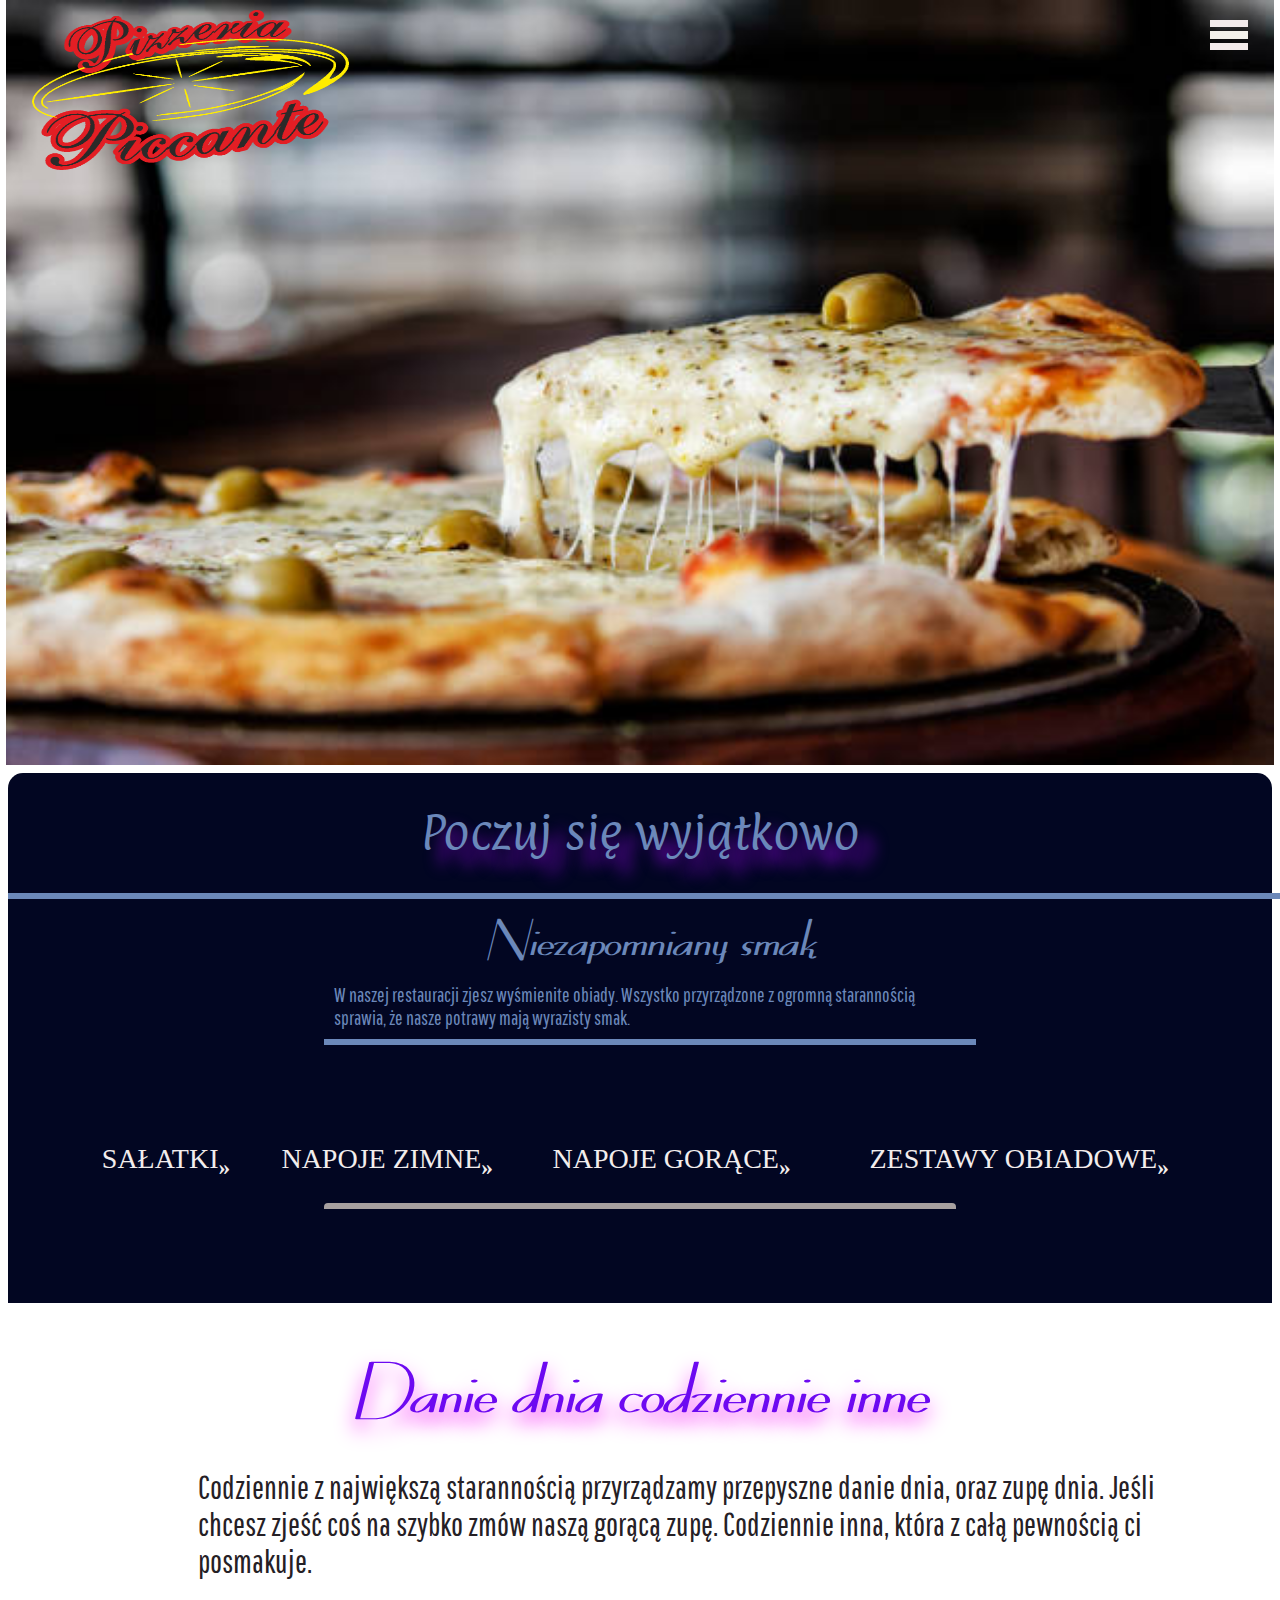
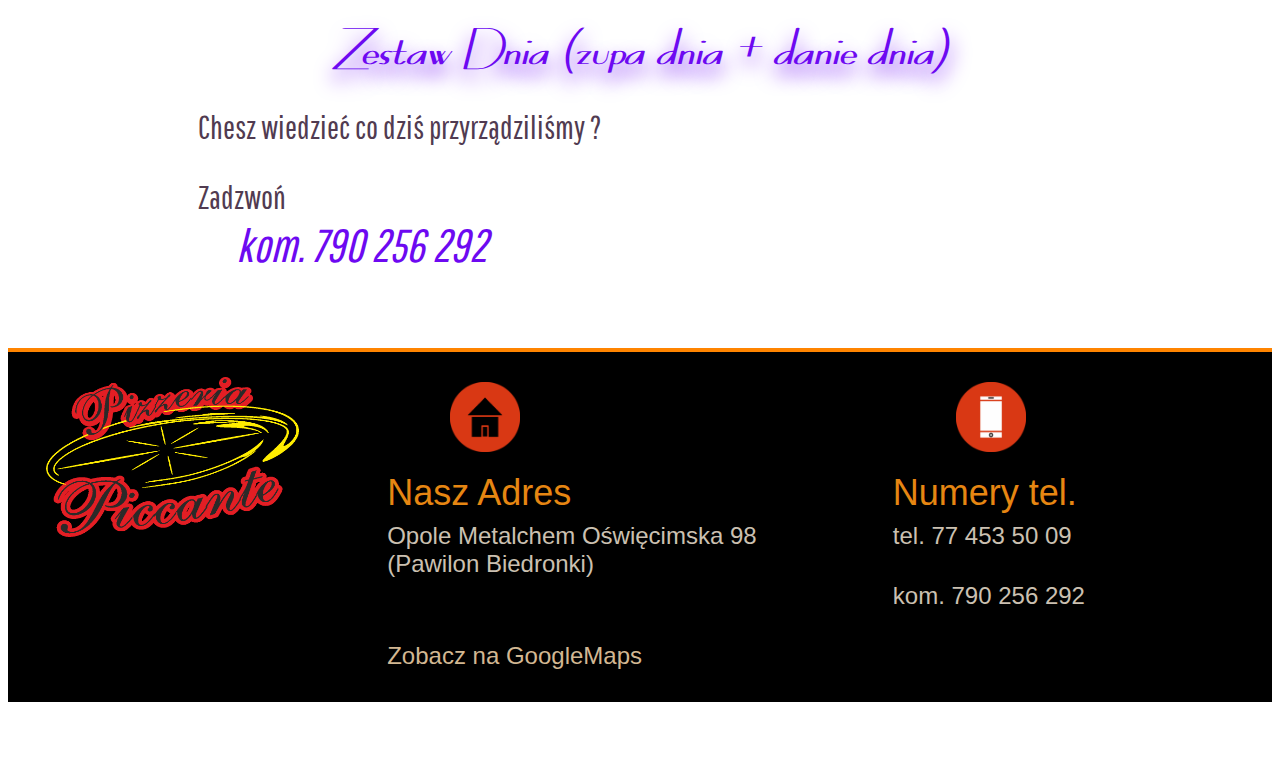
==== Diner.html @ d51c19f5 "create prom website" ====
<!DOCTYPE HTML5 PUBLIC
"--\\W3C\\HTML5\\PL">


<HTML>
    <HEAD>

        <meta name="viewport" content="width=device-width, height=device-height, initial-scale=1.0">

        <script src="https://ajax.googleapis.com/ajax/libs/jquery/3.7.1/jquery.min.js"></script>

        <script type = "Text/JavaScript" src = "Script/Diner.js"> </script>
        <script type = "Text/JavaScript" src = "Script/Data.js"> </script>

        <link rel = "stylesheet" href = "Stylesheet/StyleFonts.css" type = "Text/CSS">

        <link href='http://fonts.googleapis.com/css?family=Paprika&subset=latin,latin-ext' rel='stylesheet' type='text/css'>
        <link href='http://fonts.googleapis.com/css?family=Cormorant+Upright&subset=latin,latin-ext' rel='stylesheet' type='text/css'>
        <link href='http://fonts.googleapis.com/css?family=Pathway+Gothic+One&subset=latin,latin-ext' rel='stylesheet' type='text/css'>

        <link rel = "stylesheet" href = "Stylesheet/Diner/Style.css" type = "Text/CSS" media = "ALL AND (width > 1200px)">
        <link rel = "stylesheet" href = "Stylesheet/Diner/Style_1200.css" type = "Text/CSS" media = "ALL AND (width <= 1200px)">
        <link rel = "stylesheet" href = "Stylesheet/Diner/Style_1000.css" type = "Text/CSS" media = "ALL AND (width <= 1000px)">
        <link rel = "stylesheet" href = "Stylesheet/Diner/Style_800.css" type = "Text/CSS" media = "ALL AND (width <= 800px)">
        <link rel = "stylesheet" href = "Stylesheet/Diner/Style_600.css" type = "Text/CSS" media = "ALL AND (width <= 600px)">
        <link rel = "stylesheet" href = "Stylesheet/Diner/Style_480.css" type = "Text/CSS" media = "ALL AND (width <= 480px)">
        <link rel = "stylesheet" href = "Stylesheet/Diner/Style_390.css" type = "Text/CSS" media = "ALL AND (width <= 390px)">
        <link rel = "stylesheet" href = "Stylesheet/Diner/Style_320.css" type = "Text/CSS" media = "ALL AND (width <= 320px)">


        <TITLE>
                Zestawy Obiadowe
        </TITLE>
    </HEAD>


    <BODY onresize = "BodyRezise()">

        <div class = "Logo">
            <img draggable="false" src = "Bmp/Header/2.jpg" class = "LogoBckg">
            <img draggable="false" src = "Bmp/Body/Logo.png" class = "LogoImg">

            <!--                                                                                        


            *****************************************Główne Menu Wysuwane *****************************************


            -->


            <div class = "MainMenuButton" onmouseenter = "MenuMouseEnt()" onmouseleave = "MenuMouseLeave()" onclick="ShowHideMenu()">

                <span class = "MainMenuButt1"></span>
                <span class = "MainMenuButt2"></span>
                <span class = "MainMenuButt3"></span>

            </div>

            <div class ="MainMenu">

                <table class = "MainMenuTable">

                    <tr>
                        <td id="HomePage" onclick = "MenuItemMouseClick('HomePage')" onmouseenter = "MenuItemMouseEnt('#HomePage')" onmouseleave = "MenuItemMouseLeave('#HomePage')">HOME PAGE</td>
                    </tr>

                    <tr>

                        <td id="MenuPizz" style = "border-top : 3px solid rgb(239, 103, 6);" onmouseenter = "MenuItemMouseEnt('#MenuPizz')" onmouseleave = "MenuItemMouseLeave('#MenuPizz')">MENU PIZZ</td>
                    </tr>

                    <tr>
                        <td id="Promocje" onclick = "MenuItemMouseClick('Prom')" onmouseenter = "MenuItemMouseEnt('#Promocje')" onmouseleave = "MenuItemMouseLeave('#Promocje')">PROMOCJE</td>
                    </tr>

                    <tr>
                        <td id="Galeria" onmouseenter = "MenuItemMouseEnt('#Galeria')" onmouseleave = "MenuItemMouseLeave('#Galeria')">GALERIA</td>
                    </tr>

                    <tr>
                        <td id="Kontakt" style = "border-bottom : 3px solid rgb(239, 103, 6);" onclick = "MenuItemMouseClick('Kontakt')" onmouseenter = "MenuItemMouseEnt('#Kontakt')" onmouseleave = "MenuItemMouseLeave('#Kontakt')">KONTAKT</td>
                    </tr>

                </table>

            </div>   
        </div>

        <div class = "BodyText1">

            <span class = "HeaderText1">

                Poczuj się wyjątkowo

            </span>

            <span class = "HeaderText1_2">

                Niezapomniany smak
                
            </span>

            <span class = "Text1">

                W naszej restauracji zjesz wyśmienite obiady.
                Wszystko przyrządzone z ogromną starannością sprawia, że
                nasze potrawy mają wyrazisty smak. 
                
            </span>

            <div class = "Menu">

                <!--

                *****************************************Menu Wysuwane Sałatki*****************************************

                -->




                <span class="Salats_Button" onclick="ShowHide_Menu('Salats_Desc', 'Span.Salats_Button', 'SAŁATKI', 0)" onmouseenter = "MButtMouseEnt('Span.Salats_Button')" onmouseleave = "MButtMouseLeave('Span.Salats_Button')">
                    SAŁATKI<sub><b>&#187</b></sub>
                </span>

                <span class="ColdDrink_Button" onclick="ShowHide_Menu('ColdDrink_Desc', 'Span.ColdDrink_Button', 'NAPOJE ZIMNE', 1)" onmouseenter = "MButtMouseEnt('Span.ColdDrink_Button')" onmouseleave = "MButtMouseLeave('Span.ColdDrink_Button')">
                    NAPOJE ZIMNE<sub><b>&#187</b></sub>
                </span>

                <span class="HotDrink_Button" onclick="ShowHide_Menu('HotDrink_Desc', 'Span.HotDrink_Button', 'NAPOJE GORĄCE', 2)" onmouseenter = "MButtMouseEnt('Span.HotDrink_Button')" onmouseleave = "MButtMouseLeave('Span.HotDrink_Button')">
                    NAPOJE GORĄCE<sub><b>&#187</b></sub>
                </span>

                <span class="Diner_Button" onclick="ShowHide_Menu('Diner_Desc', 'Span.Diner_Button', 'ZESTAWY OBIADOWE', 3)" onmouseenter = "MButtMouseEnt('Span.Diner_Button')" onmouseleave = "MButtMouseLeave('Span.Diner_Button')">
                    ZESTAWY OBIADOWE<sub><b>&#187</b></sub>
                </span>
            
                <div class ="Meals">

                    <table id = "Salats_Desc">
                    </table>

                    <table id = "HotDrink_Desc">
                    </table>

                    <table id = "ColdDrink_Desc">
                    </table>

                    <table id = "Diner_Desc">
                    </table>

                </div>
               
            </div>
    
        </div>

        <div class = "Text2">

            <span class = Text_Header2>
                Danie dnia codziennie inne
            </span>

            <span class = Text2_1>
                
                Codziennie z największą starannością przyrządzamy przepyszne danie dnia, oraz zupę dnia.
                Jeśli chcesz zjeść coś na szybko zmów naszą gorącą zupę. Codziennie inna, która z całą pewnością ci posmakuje.
                 
            </span>

            <span class = Text2_3>
                
                Zestaw Dnia (zupa dnia + danie dnia)
    
            </span>

            <span class = Text2_4>
                
                Chesz wiedzieć co dziś przyrządziliśmy ? 
    
            </span>

            <span class = Text2_5>
                Zadzwoń 
            </span>

            <a href = "tel:790256292" >kom. 790 256 292</a>

        </div>

<!--                                                                                        


 *****************************************Dolna Stopka *****************************************



-->


    <footer class = "footer" id = "footer">
        <img src = "Bmp/Body/Logo.png">

        <span class = "Adres_H">
            Nasz Adres
        </span>

        <span class = "Adres">
        Opole Metalchem Oświęcimska 98<br>
            (Pawilon Biedronki)
        </span>

        <a target = "parent" class = "LinkGoogle" href="https://www.google.pl/maps/place/O%C5%9Bwi%C4%99cimska+98,+45-641+Opole/@50.609746,17.967915,17z/data=!3m1!4b1!4m6!3m5!1s0x4711ab477d006e03:0x71c818bb9bcb9138!8m2!3d50.609746!4d17.9704899!16s%2Fg%2F11c5kz05yq?entry=ttu">
            Zobacz na GoogleMaps
        </a>

        <img src = "icons/Address.png" id = "Address">

        <span class = "Tel_H">
            Numery tel.
        </span>

        <img src = "icons/Tel.png" id = "Tel"> 

        <a href = "tel:774535009" class = "Tel">tel. 77 453 50 09</a>
        <a href = "tel:790256292" class = "Kom" >kom. 790 256 292</a>

    </footer>

    </BODY>

</HTML>
---- Stylesheet/StyleFonts.css ----
@font-face{
    font-family : "BernardoModaContrast";
    src : url("../Fonts/BernardoModaContrast.ttf");
}

@font-face{
    font-family : "QuilonSemibold";
    src : url("../Fonts/QuilonSemibold.otf");
}

@font-face{
    font-family : "QuilonRegular";
    src : url("../Fonts/QuilonRegular.otf");
}

@font-face{
    font-family : "BerkshireSwashRegular";
    src : url("../Fonts/BerkshireSwashRegular.ttf");
}
---- Stylesheet/Diner/Style.css ----
div.Logo{
    border : 0px solid yellow;
    z-index : 1; position : absolute; left : 0.5%; top : 0px; width :99%; height : 85%; 
}

img.LogoBckg{
    position : relative;
    left : 0px; top : 0px; width : 100%; height : 100%;
}

img.LogoImg{
    position : absolute;
    left : 2%; top : 10px; width : 25%; height : 160px;
}

/*

    ************************ Głowne menu wysuwane Przycisk****************************


*/




div.MainMenuButton{

    position : absolute;                                           
    border : 0px solid rgb(227, 220, 220);
    left : 95%; top: 20px; width : 3%; height : 30px;
    cursor : pointer;
}

span.MainMenuButt1{

    position : absolute;
    background-color : rgb(243, 235, 235);
    left : 0%; top: 0px; width : 100%; height : 24%;
    transition-property : background-color;
    transition-duration : 1000ms;

}

span.MainMenuButt2{

    position : absolute;
    background-color : rgb(243, 241, 235);
    left : 0%; top: 38%; width : 100%; height : 24%;
    transition-property : background-color;
    transition-duration : 1000ms;

}

span.MainMenuButt3{

    position : absolute;
    background-color : rgb(243, 235, 235);
    left : 0%; top: 76%; width : 100%; height : 24%;
    transition-property : background-color;
    transition-duration : 1000ms;

}

/*

    ************************ Głowne menu wysuwane Tabela****************************


*/

div.MainMenu{

    position : absolute;
    border : 0px solid red;
    left : 75%; top : 70px; width : 24%; height : 230px; 
    overflow : hidden;
    z-index : 2;
}


table.MainMenuTable{

    position : absolute;
    background-color : rgb(13, 13, 13); 
    left : 110%; top : -110%; width : 100%; height : 100%; 
    transition : left 500ms, top 500ms;   
    cursor : pointer; 

}

table.MainMenuTable td{

    border  : 0px;
    color : rgb(243, 235, 235);
    font-family : "Tahoma";
    font-size : 26px;
    text-align : center;
    padding : 5px;

}




/*

    ************************ First Text Diner and menu ****************************


*/

div.BodyText1{
    position : relative;
    border : 0px solid red;
    left : 0px; top : 86.5%; width : 100%; height : 600px;
    background-color : rgb(2, 6, 34); 
    border-top-left-radius : 15px;
    border-top-right-radius : 15px;
    transition-property : height;
    transition-duration : 500ms;
    z-index : 0;

}


span.HeaderText1{
    position :absolute;
    left : 0px; top : 30px; width : 100%;
    font-family: 'Paprika', sans-serif;
    font-size : 40px;
    text-align : center;
    color :rgb(107, 136, 186);
    text-shadow : 15px 15px 15px rgb(117, 7, 191);
}

span.HeaderText1_2{
    position :absolute;
    border-top : 6px solid rgb(107, 136, 186);
    padding : 10px;
    left : 0px; top : 120px; width : 100%;
    font-family: "BernardoModaContrast";
    font-size : 46px;
    text-align : center; font-style : italic;
    color :rgb(107, 136, 186);
}

span.Text1{
    position :absolute;
    border-bottom : 6px solid rgb(107, 136, 186);
    padding : 10px;
    left : 25%; top : 200px; width : 50%;
    text-align : left;
    font-family: 'Pathway Gothic One', sans-serif;
    font-size : 20px;
    color :rgb(107, 136, 186);
}




/*

    ************************ Menu wysuwane ****************************


*/


div.Menu{
    position : absolute;
    left : 0%; top: 330px; width : 100%;
}



/*

    ************************ Sałatki menu wysuwane****************************

    
*/




div.Meals{
    position : absolute;
    border :0px solid rgb(241, 9, 9);
    border-top : 6px solid rgb(167, 160, 160);
    border-radius : 4px;
    left : 25%; top: 100px; width : 50%; height : 400px;
    overflow : hidden;
    transition-property : height;
    transition-duration : 500ms;
}


span.Salats_Button{
    position : absolute;
    text-align : center;
    vertical-align : text-bottom;
    color : rgb(242, 237, 237);
    font-family :'Times New Roman', Times, serif;
    Font-size : 28px;
    left : 5%; top: 40px; width : 15%;
    transition-property : color;
    transition-duration : 1000ms;
   /* padding-top : 10px; */
    cursor : pointer;
}

#Salats_Desc{  
  /*  background-color : rgb(71, 71, 71); */
  /*  border : 4px double rgb(174, 151, 151);*/
    position : absolute;
    left : 0px; top: 0%; width : 100%;
    transition-property : top;
    transition-duration : 500ms;
    z-index : 1;
}



/*

    ************************ Napoje Zimne menu wysuwane****************************


*/


span.ColdDrink_Button{
    position : absolute;
    color : rgb(242, 237, 237);
    text-align : center;
    vertical-align : text-bottom;
    font-family :'Times New Roman', Times, serif;
    Font-size : 28px;
    left : 20%; top: 40px; width : 20%;
    transition-property : color;
    transition-duration : 1000ms;
  /*  padding-top : 10px; */
    cursor : pointer;
}

#ColdDrink_Desc{  
/*    background-color : rgb(71, 71, 71);
    border : 4px double rgb(174, 151, 151); */
    position : absolute;
    left : 0px; top: -110%; width : 100%;
    transition-property : top;
    transition-duration : 500ms;
    z-index : 1;
}



/*

    ************************ Napoje Gorące menu wysuwane****************************


*/



span.HotDrink_Button{
    position : absolute;
    text-align : center;
    vertical-align : text-bottom;
    color : rgb(242, 237, 237);
    font-family :'Times New Roman', Times, serif;
    Font-size : 28px;
    left : 40%; top: 40px; width : 25%;
    transition-property : color;
    transition-duration : 1000ms;
    cursor : pointer;
}

#HotDrink_Desc{  
    /*
    background-color : rgb(71, 71, 71);
    border : 4px double rgb(174, 151, 151);
    */
    position : absolute;
    left : 0px; top: -110%; width : 100%;
    transition-property : top;
    transition-duration : 500ms;
    z-index : 1;
}




/*

    ************************ Zestawy Obiadowe menu wysuwane****************************


*/



span.Diner_Button{
    position : absolute;
    text-align : center;
    vertical-align : text-bottom;
    color : rgb(242, 237, 237);
    font-family :'Times New Roman', Times, serif;
    Font-size : 28px;
    left : 65%; top: 40px; width : 30%;
    transition-property : color;
    transition-duration : 1000ms;
    cursor : pointer;
}

#Diner_Desc{  
  /*  
    background-color : rgb(71, 71, 71);
    border : 4px double rgb(174, 151, 151);
    */
    position : absolute;
    left : 0px; top: -110%; width : 100%;
    transition-property : top;
    transition-duration : 500ms;
    z-index : 1;
}



/*


    ************************Menu wysuwne definicja tabel*****************************


*/




#MButton_ItemL{
 /*   border : 0px solid rgb(106, 90, 90); */
/*  background-color : rgb(106, 90, 90); */
    width : 80%; height : 26px;
    text-align : left;
    color : rgb(242, 237, 237);
    font-family :"Arial";
    font-size : 26px;
    padding : 10px;
}
#MButton_ItemR{
 /*   border : 0px solid rgb(106, 90, 90); */
/*  background-color : rgb(106, 90, 90); */
    width : 20%; height : 26px;
    text-align : right;
    color : rgb(242, 237, 237);
    font-family :"Arial";
    font-size : 26px;
    padding : 10px;
}

#MButton_ItemC{
    border : 0px solid rgb(6, 232, 58);
 /*   background-color : rgb(71, 71, 71);*/
    width : 80%; height : 26px;
    text-align : left;
    color : rgb(242, 237, 237);
    font-family : "Arial";
    font-size : 26px;
    padding : 10px;
}


/*


    ************************Tekst 2 *****************************


*/

div.Text2{
    position : relative;
    left : 0px; top:86%; width : 100%; height : 650px;
    border : 0px solid red;
}

span.Text_Header2{
    position : absolute;
    left : 0%; top : 50px; width : 100%;
    text-align : center;
    font-family: "BernardoModaContrast";
    font-style : italic;
    text-shadow : 0px 10px 20px rgb(245, 3, 245);
    font-size : 64px;
    color : rgb(109, 9, 241);
}


span.Text2_1{
    position : absolute;
    left : 15%; top : 170px; width : 80%;
    text-align : left;
    font-family: 'Pathway Gothic One', sans-serif;
    font-size : 32px;
    color : rgb(37, 32, 37);
}

span.Text2_2{
    position : absolute;
    left : 15%; top : 170px; width : 80%;
    text-align : left;
    font-family: 'Pathway Gothic One', sans-serif;
    font-size : 32px;
    color : rgb(37, 32, 37);
}

span.Text2_3{
    position : absolute;
    left : 0%; top : 320px; width : 100%;
    text-align : center;
    font-family: "BernardoModaContrast";
    font-size : 46px;
    font-style : italic;
    color : rgb(109, 9, 241);
    text-shadow : 0px 10px 20px rgb(109, 9, 241);
}

span.Text2_4{
    position : absolute;
    left : 15%; top : 410px; width : 80%;
    text-align : left;
    font-family: 'Pathway Gothic One', sans-serif;
    font-size : 32px;
    color : rgb(81, 59, 81);
}

span.Text2_5{
    position : absolute;
    left : 15%; top : 480px; width : 80%;
    text-align : left;
    font-family: 'Pathway Gothic One', sans-serif;
    font-size : 32px;
    color : rgb(81, 59, 81);
}

div.Text2 a{
    position : absolute;
    left : 18%; top : 520px;
    font-family: 'Pathway Gothic One', sans-serif;
    font-size : 46px;
    font-style : italic;
    color : rgb(109, 9, 241);
    text-decoration : none;
    cursor : pointer;
    transition : color 1500ms;
}


/*

    ************************ Footer ****************************


*/

footer.footer{

    position : relative;
    left : 0px; top : 86%; width : 100%; height : 350px;
    border-top :4px solid rgb(255, 132, 0);
    background-color : rgb(0, 0, 0);

}


footer.footer img{

    position : absolute;
    top:25px; left : 3%; width : 20%; height : 160px;
}

#Address{
    position : absolute;
    left : 35%; top: 30px; width : 70px; height : 70px;
}

span.Adres_H{
    position : absolute;
    left : 30%; top : 120px; width : 30%; height : 50px;
    font-family: 'Peralta', sans-serif;
    font-size : 36px;
    color : rgb(230, 134, 18);

}


span.Adres{
    position : absolute;
    left : 30%; top :170px; width : 30%; height : 50px;
    font-family: 'Poppins', sans-serif;
    font-size : 24px;
    color : rgb(203, 192, 177);
    
}

a.LinkGoogle{

    position : absolute;
    left : 30%; top :290px; width : 30%; height : 50px;
    font-family: 'Poppins', sans-serif;
    font-size : 24px;
    color : rgb(210, 183, 146);
    text-decoration : none;
    transition : color 1500ms;
}


#Tel{
    position : absolute;
    left : 75%; top: 30px; width : 70px; height : 70px;
}

span.Tel_H{
    position : absolute;
    left : 70%; top : 120px; width : 30%; height : 50px;
    font-family: 'Peralta', sans-serif;
    font-size : 36px;
    color : rgb(230, 134, 18);

}

a.Tel{

    position : absolute;
    left : 70%; top :170px; width : 30%; height : 50px;
    font-family: 'Poppins', sans-serif;
    font-size : 24px;
    color : rgb(203, 192, 177);
    text-decoration : none;
    transition : color 1500ms;
}

a.Kom{

    position : absolute;
    left : 70%; top :230px; width : 30%; height : 50px;
    font-family: 'Poppins', sans-serif;
    font-size : 24px;
    color : rgb(203, 192, 177);
    text-decoration : none;
    transition : color 1500ms;
}
---- Stylesheet/Diner/Style_1200.css ----
div.Logo{
    position : absolute; z-index : 1; left : 0.75%; top : 0px; width : 98.5%; height : 80%;
}

img.LogoBckg{
    position : relative;
    left : 0px; top : 0px; width : 100%; height : 100%
}

img.LogoImg{
    position : absolute;
    left : 2%; top : 10px; width : 25%; height : 160px;
}

/*

    ************************ Głowne menu wysuwane Przycisk****************************


*/




div.MainMenuButton{

    position : absolute;                                            
    border : 0px solid rgb(227, 220, 220);
    left : 95%; top: 20px; width : 3%; height : 30px;
    cursor : pointer;
}

span.MainMenuButt1{

    position : absolute;
    background-color : rgb(243, 235, 235);
    left : 0%; top: 0px; width : 100%; height : 24%;
    transition-property : background-color;
    transition-duration : 1000ms;

}

span.MainMenuButt2{

    position : absolute;
    background-color : rgb(243, 241, 235);
    left : 0%; top: 38%; width : 100%; height : 24%;
    transition-property : background-color;
    transition-duration : 1000ms;

}

span.MainMenuButt3{

    position : absolute;
    background-color : rgb(243, 235, 235);
    left : 0%; top: 76%; width : 100%; height : 24%;
    transition-property : background-color;
    transition-duration : 1000ms;

}

/*

    ************************ Głowne menu wysuwane Tabela****************************


*/

div.MainMenu{

    position : absolute;
    border : 0px solid red;
    left : 75%; top : 70px; width : 24%; height : 240px; 
    overflow : hidden;
    z-index : 2;
}


table.MainMenuTable{

    position : absolute;
    background-color : rgb(13, 13, 13); 
    left : 110%; top : -110%; width : 100%; height : 100%; 
    transition : left 500ms, top 500ms;   
    cursor : pointer; 

}

table.MainMenuTable td{

    border  : 0px;
    color : rgb(243, 235, 235);
    font-family : "Tahoma";
    font-size : 24px;
    text-align : center;
    padding : 5px;
}


/*

    ************************ First Text Diner and menu ****************************


*/

div.BodyText1{
    position : relative;
    border : 0px solid red;
    left : 0px; top : 81%;  width : 100%; height : 600px;
    background-color : rgb(2, 6, 34); 
    border-top-left-radius : 12px;
    border-top-right-radius : 12px;
    transition-property : height;
    transition-duration : 500ms;
    z-index : 0;

}


span.HeaderText1{
    position :absolute;
    left : 0px; top : 30px; width : 100%;
    font-family: 'Paprika', sans-serif;;
    font-size : 40px;
    text-align : center;
    color :rgb(107, 136, 186);
    text-shadow : 15px 15px 15px rgb(117, 7, 191);
}

span.HeaderText1_2{
    position :absolute;
    border-top : 6px solid rgb(107, 136, 186);
    padding : 10px;
    left : 0px; top : 120px; width : 100%;
    font-family: "BernardoModaContrast";
    font-size : 46px;
    text-align : center; font-style : italic;
    color :rgb(107, 136, 186);
}

span.Text1{
    position :absolute;
    border-bottom : 6px solid rgb(107, 136, 186);
    padding : 10px;
    left : 25%; top : 200px; width : 50%;
    text-align : left;
    font-family: 'Pathway Gothic One', sans-serif;
    font-size : 20px;
    color :rgb(107, 136, 186);
}




/*

    ************************ Menu wysuwane ****************************


*/


div.Menu{
    position : absolute;
    left : 0%; top: 330px; width : 100%;
}



/*

    ************************ Sałatki menu wysuwane****************************

    
*/




div.Meals{
    position : absolute;
    border : 0px solid rgb(241, 9, 9);
    left : 25%; top: 100px; width : 50%;
    border-top : 6px solid rgb(167, 160, 160);
    border-radius : 4px;
    overflow : hidden;
    transition-property : height;
    transition-duration : 500ms;
}


span.Salats_Button{
    position : absolute;
    text-align : center;
    vertical-align : text-bottom;
    color : rgb(242, 237, 237);
    font-family :'Times New Roman', Times, serif;
    Font-size : 26px;
    left : 5%; top: 40px; width : 15%;
    transition-property : color;
    transition-duration : 1000ms;
   /* padding-top : 10px; */
    cursor : pointer;
}

#Salats_Desc{  
  /*  background-color : rgb(71, 71, 71); */
 /*   border : 4px double rgb(174, 151, 151);*/
    position : absolute;
    left : 0px; top: -110%; width : 100%;
    transition-property : top;
    transition-duration : 500ms;
    z-index : 1;
}



/*

    ************************ Napoje Zimne menu wysuwane****************************


*/


span.ColdDrink_Button{
    position : absolute;
    color : rgb(242, 237, 237);
    text-align : center;
    vertical-align : text-bottom;
    font-family :'Times New Roman', Times, serif;
    Font-size : 26px;
    left : 20%; top: 40px; width : 20%;
    transition-property : color;
    transition-duration : 1000ms;
  /*  padding-top : 10px; */
    cursor : pointer;
}

#ColdDrink_Desc{  
/*    background-color : rgb(71, 71, 71);
    border : 4px double rgb(174, 151, 151); */
    position : absolute;
    left : 0px; top: -110%; width : 100%;
    transition-property : top;
    transition-duration : 500ms;
    z-index : 1;
}



/*

    ************************ Napoje Gorące menu wysuwane****************************


*/



span.HotDrink_Button{
    position : absolute;
    text-align : center;
    vertical-align : text-bottom;
    color : rgb(242, 237, 237);
    font-family :'Times New Roman', Times, serif;
    Font-size : 26px;
    left : 40%; top: 40px; width : 25%;
    transition-property : color;
    transition-duration : 1000ms;
    cursor : pointer;
}

#HotDrink_Desc{  
    /*
    background-color : rgb(71, 71, 71);
    border : 4px double rgb(174, 151, 151);
    */
    position : absolute;
    left : 0px; top: -110%; width : 100%;
    transition-property : top;
    transition-duration : 500ms;
    z-index : 1;
}




/*

    ************************ Zestawy Obiadowe menu wysuwane****************************


*/


span.Diner_Button{
    position : absolute;
    text-align : center;
    vertical-align : text-bottom;
    color : rgb(242, 237, 237);
    font-family :'Times New Roman', Times, serif;
    Font-size : 26px;
    left : 65%; top: 40px; width : 30%;
    transition-property : color;
    transition-duration : 1000ms;
    cursor : pointer;
}

#Diner_Desc{  
  /*  
    background-color : rgb(71, 71, 71);
    border : 4px double rgb(174, 151, 151);
    */
    position : absolute;
    left : 0px; top: -110%; width : 100%;
    transition-property : top;
    transition-duration : 500ms;
    z-index : 1;
}



/*


    ************************Menu wysuwne definicja tabel*****************************


*/




#MButton_ItemL{
 /*   border : 0px solid rgb(106, 90, 90); */
/*  background-color : rgb(106, 90, 90); */
    width : 80%; height : 26px;
    text-align : left;
    color : rgb(242, 237, 237);
    font-family :"Arial";
    font-size : 26px;
    padding : 10px;
}
#MButton_ItemR{
 /*   border : 0px solid rgb(106, 90, 90); */
/*  background-color : rgb(106, 90, 90); */
    width : 20%; height : 26px;
    text-align : right;
    color : rgb(242, 237, 237);
    font-family :"Arial";
    font-size : 26px;
    padding : 10px;
}

#MButton_ItemC{
    border : 0px solid rgb(6, 232, 58);
 /*   background-color : rgb(71, 71, 71);*/
    width : 80%; height : 26px;
    text-align : left;
    color : rgb(242, 237, 237);
    font-family : "Arial";
    font-size : 26px;
    padding : 10px;
}



/*


    ************************Tekst 2 *****************************


*/

div.Text2{
    position : relative;
    left : 0px; top : 81%; width : 100%; height : 650px;
    border : 0px solid red;
}

span.Text_Header2{
    position : absolute;
    left : 0%; top : 50px; width : 100%;
    text-align : center;
    font-family: "BernardoModaContrast";
    font-style : italic;
    text-shadow : 0px 10px 20px rgb(245, 3, 245);
    font-size : 64px;
    color : rgb(109, 9, 241);
}


span.Text2_1{
    position : absolute;
    left : 15%; top : 170px; width : 80%;
    text-align : left;
    font-family: 'Pathway Gothic One', sans-serif;
    font-size : 32px;
    color : rgb(37, 32, 37);
}

span.Text2_2{
    position : absolute;
    left : 15%; top : 170px; width : 80%;
    text-align : left;
    font-family: 'Pathway Gothic One', sans-serif;
    font-size : 32px;
    color : rgb(37, 32, 37);
}

span.Text2_3{
    position : absolute;
    left : 0%; top : 320px; width : 100%;
    text-align : center;
    font-family: "BernardoModaContrast";
    font-size : 46px;
    font-style : italic;
    color : rgb(109, 9, 241);
    text-shadow : 0px 10px 20px rgb(109, 9, 241);
}

span.Text2_4{
    position : absolute;
    left : 15%; top : 410px; width : 80%;
    text-align : left;
    font-family: 'Pathway Gothic One', sans-serif;
    font-size : 32px;
    color : rgb(81, 59, 81);
}

span.Text2_5{
    position : absolute;
    left : 15%; top : 480px; width : 80%;
    text-align : left;
    font-family: 'Pathway Gothic One', sans-serif;
    font-size : 32px;
    color : rgb(81, 59, 81);
}

div.Text2 a{
    position : absolute;
    left : 18%; top : 520px;
    font-family: 'Pathway Gothic One', sans-serif;
    font-size : 46px;
    font-style : italic;
    color : rgb(109, 9, 241);
    text-decoration : none;
    cursor : pointer;
    transition : color 1500ms;
}



/*

    ************************ Footer ****************************


*/

footer.footer{

    position : relative;
    left : 0px; top : 81%; width : 100%; height : 350px;
    border-top :4px solid rgb(255, 132, 0);
    background-color : rgb(0, 0, 0);

}


footer.footer img{

    position : absolute;
    top:25px; left : 3%; width : 20%; height : 160px;
}

#Address{
    position : absolute;
    left : 35%; top: 30px; width : 70px; height : 70px;
}

span.Adres_H{
    position : absolute;
    left : 30%; top : 120px; width : 30%; height : 50px;
    font-family: 'Peralta', sans-serif;
    font-size : 36px;
    color : rgb(230, 134, 18);

}


span.Adres{
    position : absolute;
    left : 30%; top :170px; width : 30%; height : 50px;
    font-family: 'Poppins', sans-serif;
    font-size : 24px;
    color : rgb(203, 192, 177);
    
}

a.LinkGoogle{

    position : absolute;
    left : 30%; top :290px; width : 30%; height : 50px;
    font-family: 'Poppins', sans-serif;
    font-size : 24px;
    color : rgb(210, 183, 146);
    text-decoration : none;
    transition : color 1500ms;
}


#Tel{
    position : absolute;
    left : 75%; top: 30px; width : 70px; height : 70px;
}

span.Tel_H{
    position : absolute;
    left : 70%; top : 120px; width : 30%; height : 50px;
    font-family: 'Peralta', sans-serif;
    font-size : 36px;
    color : rgb(230, 134, 18);

}

a.Tel{

    position : absolute;
    left : 70%; top :170px; width : 30%; height : 50px;
    font-family: 'Poppins', sans-serif;
    font-size : 24px;
    color : rgb(203, 192, 177);
    text-decoration : none;
    transition : color 1500ms;
}

a.Kom{

    position : absolute;
    left : 70%; top :230px; width : 30%; height : 50px;
    font-family: 'Poppins', sans-serif;
    font-size : 24px;
    color : rgb(203, 192, 177);
    text-decoration : none;
    transition : color 1500ms;
}
---- Stylesheet/Diner/Style_1000.css ----
div.Logo{
    position : absolute; z-index : 1; left : 0.75%; top : 0px; width : 98.5%; height : 70%;
}

img.LogoBckg{
    position : relative;
    left : 0px; top : 0px; width : 100%; height : 100%
}

img.LogoImg{
    position : absolute;
    left : 2%; top : 10px; width : 25%; height : 140px;
}



/*

    ************************ Głowne menu wysuwane Przycisk****************************


*/




div.MainMenuButton{

    position : absolute;                                            
    border : 0px solid rgb(227, 220, 220);
    left : 95%; top: 20px; width : 3%; height : 30px;
    cursor : pointer;
}

span.MainMenuButt1{

    position : absolute;
    background-color : rgb(243, 235, 235);
    left : 0%; top: 0px; width : 100%; height : 24%;
    transition-property : background-color;
    transition-duration : 1000ms;

}

span.MainMenuButt2{

    position : absolute;
    background-color : rgb(243, 241, 235);
    left : 0%; top: 38%; width : 100%; height : 24%;
    transition-property : background-color;
    transition-duration : 1000ms;

}

span.MainMenuButt3{

    position : absolute;
    background-color : rgb(243, 235, 235);
    left : 0%; top: 76%; width : 100%; height : 24%;
    transition-property : background-color;
    transition-duration : 1000ms;

}

/*

    ************************ Głowne menu wysuwane Tabela****************************


*/

div.MainMenu{

    position : absolute;
    border : 0px solid red;
    left : 75%; top : 70px; width : 24%; height : 180px; 
    overflow : hidden;
    z-index : 2;
}


table.MainMenuTable{

    position : absolute;
    background-color : rgb(13, 13, 13); 
    left : 110%; top : -110%; width : 100%; height : 100%; 
    transition : left 500ms, top 500ms;   
    cursor : pointer; 

}

table.MainMenuTable td{

    border  : 0px;
    color : rgb(243, 235, 235);
    font-family : "Tahoma";
    font-size : 18px;
    text-align : center;

}

/*

    ************************ First Text Diner and menu ****************************


*/

div.BodyText1{
    position : relative;
    border : 0px solid red;
    left : 0px; top : 71%;  width : 100%; height : 500px;
    background-color : rgb(2, 6, 34); 
    border-top-left-radius : 10px;
    border-top-right-radius : 10px;
    transition-property : height;
    transition-duration : 500ms;
    z-index : 0;

}


span.HeaderText1{
    position :absolute;
    left : 0px; top : 30px; width : 100%;
    font-family: 'Paprika', sans-serif;;
    font-size : 34px;
    text-align : center;
    color :rgb(107, 136, 186);
    text-shadow : 15px 15px 15px rgb(117, 7, 191);
}

span.HeaderText1_2{
    position :absolute;
    border-top : 6px solid rgb(107, 136, 186);
    padding : 10px;
    left : 0px; top : 120px; width : 100%;
    font-family: "BernardoModaContrast";
    font-size : 40px;
    text-align : center; font-style : italic;
    color :rgb(107, 136, 186);
}

span.Text1{
    position :absolute;
    border-bottom : 6px solid rgb(107, 136, 186);
    padding : 10px;
    left : 25%; top : 200px; width : 50%;
    text-align : left;
    font-family: 'Pathway Gothic One', sans-serif;
    font-size : 16px;
    color :rgb(107, 136, 186);
}




/*

    ************************ Menu wysuwane ****************************


*/


div.Menu{
    position : absolute;
    left : 0%; top: 260px; width : 100%;
}



/*

    ************************ Sałatki menu wysuwane****************************

    
*/




div.Meals{
    position : absolute;
    border : 0px solid rgb(241, 9, 9);
    left : 25%; top: 100px; width : 50%;
    border-top : 6px solid rgb(167, 160, 160);
    border-radius : 4px;
    overflow : hidden;
    transition-property : height;
    transition-duration : 500ms;
}


span.Salats_Button{
    position : absolute;
    text-align : center;
    vertical-align : text-bottom;
    color : rgb(242, 237, 237);
    font-family :'Times New Roman', Times, serif;
    Font-size : 20px;
    left : 5%; top: 40px; width : 15%;
    transition-property : color;
    transition-duration : 1000ms;
   /* padding-top : 10px; */
    cursor : pointer;
}

#Salats_Desc{  
  /*  background-color : rgb(71, 71, 71); */
 /*   border : 4px double rgb(174, 151, 151);*/
    position : absolute;
    left : 0px; top: -110%; width : 100%;
    transition-property : top;
    transition-duration : 500ms;
    z-index : 1;
}



/*

    ************************ Napoje Zimne menu wysuwane****************************


*/


span.ColdDrink_Button{
    position : absolute;
    color : rgb(242, 237, 237);
    text-align : center;
    vertical-align : text-bottom;
    font-family :'Times New Roman', Times, serif;
    Font-size : 20px;
    left : 20%; top: 40px; width : 20%;
    transition-property : color;
    transition-duration : 1000ms;
  /*  padding-top : 10px; */
    cursor : pointer;
}

#ColdDrink_Desc{  
/*    background-color : rgb(71, 71, 71);
    border : 4px double rgb(174, 151, 151); */
    position : absolute;
    left : 0px; top: -110%; width : 100%;
    transition-property : top;
    transition-duration : 500ms;
    z-index : 1;
}



/*

    ************************ Napoje Gorące menu wysuwane****************************


*/


span.HotDrink_Button{
    position : absolute;
    text-align : center;
    vertical-align : text-bottom;
    color : rgb(242, 237, 237);
    font-family :'Times New Roman', Times, serif;
    Font-size : 20px;
    left : 40%; top: 40px; width : 25%;
    transition-property : color;
    transition-duration : 1000ms;
    cursor : pointer;
}

#HotDrink_Desc{  
    /*
    background-color : rgb(71, 71, 71);
    border : 4px double rgb(174, 151, 151);
    */
    position : absolute;
    left : 0px; top: -110%; width : 100%;
    transition-property : top;
    transition-duration : 500ms;
    z-index : 1;
}




/*

    ************************ Zestawy Obiadowe menu wysuwane****************************


*/


span.Diner_Button{
    position : absolute;
    text-align : center;
    vertical-align : text-bottom;
    color : rgb(242, 237, 237);
    font-family :'Times New Roman', Times, serif;
    Font-size : 20px;
    left : 65%; top: 40px; width : 30%;
    transition-property : color;
    transition-duration : 1000ms;
    cursor : pointer;
}

#Diner_Desc{  
  /*  
    background-color : rgb(71, 71, 71);
    border : 4px double rgb(174, 151, 151);
    */
    position : absolute;
    left : 0px; top: -110%; width : 100%;
    transition-property : top;
    transition-duration : 500ms;
    z-index : 1;
}



/*


    ************************Menu wysuwne definicja tabel*****************************


*/




#MButton_ItemL{
 /*   border : 0px solid rgb(106, 90, 90); */
/*  background-color : rgb(106, 90, 90); */
    width : 80%; height : 26px;
    text-align : left;
    color : rgb(242, 237, 237);
    font-family :"Arial";
    font-size : 20px;
    padding : 10px;
}
#MButton_ItemR{
 /*   border : 0px solid rgb(106, 90, 90); */
/*  background-color : rgb(106, 90, 90); */
    width : 20%; height : 26px;
    text-align : right;
    color : rgb(242, 237, 237);
    font-family :"Arial";
    font-size : 20px;
    padding : 10px;
}

#MButton_ItemC{
    border : 0px solid rgb(6, 232, 58);
 /*   background-color : rgb(71, 71, 71);*/
    width : 80%; height : 26px;
    text-align : left;
    color : rgb(242, 237, 237);
    font-family : "Arial";
    font-size : 20px;
    padding : 10px;
}


/*


    ************************Tekst 2 *****************************


*/

div.Text2{
    position : relative;
    left : 0px; top : 71%; width : 100%; height : 650px;
    border : 0px solid red;
}

span.Text_Header2{
    position : absolute;
    left : 0%; top : 50px; width : 100%;
    text-align : center;
    font-family: "BernardoModaContrast";
    font-style : italic;
    text-shadow : 0px 10px 20px rgb(245, 3, 245);
    font-size : 64px;
    color : rgb(109, 9, 241);
}


span.Text2_1{
    position : absolute;
    left : 15%; top : 170px; width : 80%;
    text-align : left;
    font-family: 'Pathway Gothic One', sans-serif;
    font-size : 32px;
    color : rgb(37, 32, 37);
}

span.Text2_2{
    position : absolute;
    left : 15%; top : 170px; width : 80%;
    text-align : left;
    font-family: 'Pathway Gothic One', sans-serif;
    font-size : 32px;
    color : rgb(37, 32, 37);
}

span.Text2_3{
    position : absolute;
    left : 0%; top : 320px; width : 100%;
    text-align : center;
    font-family: "BernardoModaContrast";
    font-size : 46px;
    font-style : italic;
    color : rgb(109, 9, 241);
    text-shadow : 0px 10px 20px rgb(109, 9, 241);
}

span.Text2_4{
    position : absolute;
    left : 15%; top : 410px; width : 80%;
    text-align : left;
    font-family: 'Pathway Gothic One', sans-serif;
    font-size : 32px;
    color : rgb(81, 59, 81);
}

span.Text2_5{
    position : absolute;
    left : 15%; top : 480px; width : 80%;
    text-align : left;
    font-family: 'Pathway Gothic One', sans-serif;
    font-size : 32px;
    color : rgb(81, 59, 81);
}

div.Text2 a{
    position : absolute;
    left : 18%; top : 520px;
    font-family: 'Pathway Gothic One', sans-serif;
    font-size : 46px;
    font-style : italic;
    color : rgb(109, 9, 241);
    text-decoration : none;
    cursor : pointer;
    transition : color 1500ms;
}



/*

    ************************ Footer ****************************


*/

footer.footer{

    position : relative;
    left : 0px; top : 71%; width : 100%; height : 350px;
    border-top :4px solid rgb(255, 132, 0);
    background-color : rgb(0, 0, 0);

}


footer.footer img{

    position : absolute;
    top:25px; left : 3%; width : 20%; height : 160px;
}

#Address{
    position : absolute;
    left : 35%; top: 30px; width : 70px; height : 70px;
}

span.Adres_H{
    position : absolute;
    left : 30%; top : 120px; width : 30%; height : 50px;
    font-family: 'Peralta', sans-serif;
    font-size : 32px;
    color : rgb(230, 134, 18);

}


span.Adres{
    position : absolute;
    left : 30%; top :170px; width : 30%; height : 50px;
    font-family: 'Poppins', sans-serif;
    font-size : 22px;
    color : rgb(203, 192, 177);
    
}

a.LinkGoogle{

    position : absolute;
    border : 0px solid red;
    left : 30%; top :290px; width : 38%; height : 50px;
    font-family: 'Poppins', sans-serif;
    font-size : 22px;
    color : rgb(210, 183, 146);
    text-decoration : none;
    transition : color 1500ms;
}


#Tel{
    position : absolute;
    left : 75%; top: 30px; width : 70px; height : 70px;
}

span.Tel_H{
    position : absolute;
    left : 70%; top : 120px; width : 30%; height : 50px;
    font-family: 'Peralta', sans-serif;
    font-size : 32px;
    color : rgb(230, 134, 18);

}

a.Tel{

    position : absolute;
    left : 70%; top :170px; width : 30%; height : 50px;
    font-family: 'Poppins', sans-serif;
    font-size : 24px;
    color : rgb(203, 192, 177);
    text-decoration : none;
    transition : color 1500ms;
}

a.Kom{

    position : absolute;
    left : 70%; top :230px; width : 30%; height : 50px;
    font-family: 'Poppins', sans-serif;
    font-size : 24px;
    color : rgb(203, 192, 177);
    text-decoration : none;
    transition : color 1500ms;
}
---- Stylesheet/Diner/Style_800.css ----
div.Logo{
    position : absolute; z-index : 1; left : 1%; width : 98%; height : 60%;
}
img.LogoBckg{
    position : relative;
    left : 0px; top : 0px; width : 100%; height : 100%
}

img.LogoImg{
    position : absolute;
    left : 2%; top : 10px; width : 23%; height : 120px;
}

/*

    ************************ Głowne menu wysuwane Przycisk****************************


*/




div.MainMenuButton{

    position : absolute;                                            
    border : 0px solid rgb(227, 220, 220);
    left : 94%; top: 20px; width : 4%; height : 30px;
    cursor : pointer;
}

span.MainMenuButt1{

    position : absolute;
    background-color : rgb(243, 235, 235);
    left : 0%; top: 0px; width : 100%; height : 24%;
    transition-property : background-color;
    transition-duration : 1000ms;

}

span.MainMenuButt2{

    position : absolute;
    background-color : rgb(243, 241, 235);
    left : 0%; top: 38%; width : 100%; height : 24%;
    transition-property : background-color;
    transition-duration : 1000ms;

}

span.MainMenuButt3{

    position : absolute;
    background-color : rgb(243, 235, 235);
    left : 0%; top: 76%; width : 100%; height : 24%;
    transition-property : background-color;
    transition-duration : 1000ms;

}

/*

    ************************ Głowne menu wysuwane Tabela****************************


*/

div.MainMenu{

    position : absolute;
    border : 0px solid red;
    left : 72%; top : 70px; width : 27%; height : 180px; 
    overflow : hidden;
    z-index : 2;
}


table.MainMenuTable{

    position : absolute;
    background-color : rgb(13, 13, 13); 
    left : 110%; top : -110%; width : 100%; height : 100%; 
    transition : left 500ms, top 500ms;   
    cursor : pointer; 

}

table.MainMenuTable td{

    border  : 0px;
    color : rgb(243, 235, 235);
    font-family : "Tahoma";
    font-size : 16px;
    text-align : center;

}


/*

    ************************ First Text Diner and menu ****************************


*/

div.BodyText1{
    position : relative;
    border : 0px solid red;
    left : 0px; top : 60.5%;  width : 100%; height : 500px;
    background-color : rgb(2, 6, 34); 
    border-top-left-radius : 10px;
    border-top-right-radius : 10px;
    transition-property : height;
    transition-duration : 500ms;
    z-index : 0;

}


span.HeaderText1{
    position :absolute;
    left : 0px; top : 30px; width : 100%;
    font-family: 'Paprika', sans-serif;;
    font-size : 30px;
    text-align : center;
    color :rgb(107, 136, 186);
    text-shadow : 15px 15px 15px rgb(117, 7, 191);
}

span.HeaderText1_2{
    position :absolute;
    border-top : 6px solid rgb(107, 136, 186);
    padding : 10px;
    left : 0px; top : 120px; width : 100%;
    font-family: "BernardoModaContrast";
    font-size : 36px;
    text-align : center; font-style : italic;
    color :rgb(107, 136, 186);
}

span.Text1{
    position :absolute;
    border-bottom : 6px solid rgb(107, 136, 186);
    padding : 10px;
    left : 25%; top : 170px; width : 50%;
    text-align : left;
    font-family: 'Pathway Gothic One', sans-serif;
    font-size : 16px;
    color :rgb(107, 136, 186);
}




/*

    ************************ Menu wysuwane ****************************


*/


div.Menu{
    position : absolute;
    left : 0%; top: 260px; width : 100%;
}



/*

    ************************ Sałatki menu wysuwane****************************

    
*/




div.Meals{
    position : absolute;
    border : 0px solid rgb(241, 9, 9);
    left : 25%; top: 72px; width : 50%;
    border-top : 6px solid rgb(167, 160, 160);
    border-radius : 4px;
    overflow : hidden;
    transition-property : height;
    transition-duration : 500ms;
}


span.Salats_Button{
    position : absolute;
    text-align : center;
    vertical-align : text-bottom;
    color : rgb(242, 237, 237);
    font-family :'Times New Roman', Times, serif;
    Font-size : 16px;
    left : 1%; top: 40px; width : 15%;
    transition-property : color;
    transition-duration : 1000ms;
   /* padding-top : 10px; */
    cursor : pointer;
}

#Salats_Desc{  
  /*  background-color : rgb(71, 71, 71); */
 /*   border : 4px double rgb(174, 151, 151);*/
    position : absolute;
    left : 0px; top: -110%; width : 100%;
    transition-property : top;
    transition-duration : 500ms;
    z-index : 1;
}



/*

    ************************ Napoje Zimne menu wysuwane****************************


*/


span.ColdDrink_Button{
    position : absolute;
    color : rgb(242, 237, 237);
    text-align : center;
    vertical-align : text-bottom;
    font-family :'Times New Roman', Times, serif;
    Font-size : 16px;
    left : 18%; top: 40px; width : 22%;
    transition-property : color;
    transition-duration : 1000ms;
  /*  padding-top : 10px; */
    cursor : pointer;
}

#ColdDrink_Desc{  
/*    background-color : rgb(71, 71, 71);
    border : 4px double rgb(174, 151, 151); */
    position : absolute;
    left : 0px; top: -110%; width : 100%;
    transition-property : top;
    transition-duration : 500ms;
    z-index : 1;
}



/*

    ************************ Napoje Gorące menu wysuwane****************************


*/


span.HotDrink_Button{
    position : absolute;
    text-align : center;
    vertical-align : text-bottom;
    color : rgb(242, 237, 237);
    font-family :'Times New Roman', Times, serif;
    Font-size : 16px;
    left : 42%; top: 40px; width : 25%;
    transition-property : color;
    transition-duration : 1000ms;
    cursor : pointer;
}

#HotDrink_Desc{  
    /*
    background-color : rgb(71, 71, 71);
    border : 4px double rgb(174, 151, 151);
    */
    position : absolute;
    left : 0px; top: -110%; width : 100%;
    transition-property : top;
    transition-duration : 500ms;
    z-index : 1;
}




/*

    ************************ Zestawy Obiadowe menu wysuwane****************************


*/


span.Diner_Button{
    position : absolute;
    text-align : center;
    vertical-align : text-bottom;
    color : rgb(242, 237, 237);
    font-family :'Times New Roman', Times, serif;
    Font-size : 16px;
    left : 69%; top: 40px; width : 30%;
    transition-property : color;
    transition-duration : 1000ms;
    cursor : pointer;
}

#Diner_Desc{  
  /*  
    background-color : rgb(71, 71, 71);
    border : 4px double rgb(174, 151, 151);
    */
    position : absolute;
    left : 0px; top: -110%; width : 100%;
    transition-property : top;
    transition-duration : 500ms;
    z-index : 1;
}



/*


    ************************Menu wysuwne definicja tabel*****************************


*/




#MButton_ItemL{
 /*   border : 0px solid rgb(106, 90, 90); */
/*  background-color : rgb(106, 90, 90); */
    width : 80%; height : 26px;
    text-align : left;
    color : rgb(242, 237, 237);
    font-family :"Arial";
    font-size : 16px;
    padding : 7px;
}
#MButton_ItemR{
 /*   border : 0px solid rgb(106, 90, 90); */
/*  background-color : rgb(106, 90, 90); */
    width : 20%; height : 26px;
    text-align : right;
    color : rgb(242, 237, 237);
    font-family :"Arial";
    font-size : 16px;
    padding : 7px;
}

#MButton_ItemC{
    border : 0px solid rgb(6, 232, 58);
 /*   background-color : rgb(71, 71, 71);*/
    width : 80%; height : 26px;
    text-align : left;
    color : rgb(242, 237, 237);
    font-family : "Arial";
    font-size : 16px;
    padding : 7px;
}


/*


    ************************Tekst 2 *****************************


*/

div.Text2{
    position : relative;
    left : 0px; top : 60.5%; width : 100%; height : 650px;
    border : 0px solid red;
}

span.Text_Header2{
    position : absolute;
    left : 0%; top : 50px; width : 100%;
    text-align : center;
    font-family: "BernardoModaContrast";
    font-style : italic;
    text-shadow : 0px 10px 20px rgb(245, 3, 245);
    font-size : 58px;
    color : rgb(109, 9, 241);
}


span.Text2_1{
    position : absolute;
    left : 15%; top : 170px; width : 80%;
    text-align : left;
    font-family: 'Pathway Gothic One', sans-serif;
    font-size : 26px;
    color : rgb(37, 32, 37);
}

span.Text2_2{
    position : absolute;
    left : 15%; top : 170px; width : 80%;
    text-align : left;
    font-family: 'Pathway Gothic One', sans-serif;
    font-size : 26px;
    color : rgb(37, 32, 37);
}

span.Text2_3{
    position : absolute;
    left : 0%; top : 320px; width : 100%;
    text-align : center;
    font-family: "BernardoModaContrast";
    font-size : 40px;
    font-style : italic;
    color : rgb(109, 9, 241);
    text-shadow : 0px 10px 20px rgb(109, 9, 241);
}

span.Text2_4{
    position : absolute;
    left : 15%; top : 410px; width : 80%;
    text-align : left;
    font-family: 'Pathway Gothic One', sans-serif;
    font-size : 26px;
    color : rgb(81, 59, 81);
}

span.Text2_5{
    position : absolute;
    left : 15%; top : 480px; width : 80%;
    text-align : left;
    font-family: 'Pathway Gothic One', sans-serif;
    font-size : 26px;
    color : rgb(81, 59, 81);
}

div.Text2 a{
    position : absolute;
    left : 18%; top : 520px;
    font-family: 'Pathway Gothic One', sans-serif;
    font-size : 40px;
    font-style : italic;
    color : rgb(109, 9, 241);
    text-decoration : none;
    cursor : pointer;
    transition : color 1500ms;
}


/*

    ************************ Footer ****************************


*/

footer.footer{

    position : relative;
    left : 0px; top : 60.5%; width : 100%; height : 350px;
    border-top :4px solid rgb(255, 132, 0);
    background-color : rgb(0, 0, 0);

}


footer.footer img{

    position : absolute;
    top:25px; left : 3%; width : 20%; height : 140px;
}

#Address{
    position : absolute;
    left : 35%; top: 30px; width : 70px; height : 70px;
}

span.Adres_H{
    position : absolute;
    left : 30%; top : 120px; width : 30%; height : 50px;
    font-family: 'Peralta', sans-serif;
    font-size : 26px;
    color : rgb(230, 134, 18);

}


span.Adres{
    position : absolute;
    left : 30%; top :170px; width : 30%; height : 50px;
    font-family: 'Poppins', sans-serif;
    font-size : 18px;
    color : rgb(203, 192, 177);
    
}

a.LinkGoogle{

    position : absolute;
    border : 0px solid red;
    left : 30%; top :290px; width : 38%; height : 50px;
    font-family: 'Poppins', sans-serif;
    font-size : 18px;
    color : rgb(210, 183, 146);
    text-decoration : none;
    transition : color 1500ms;
}


#Tel{
    position : absolute;
    left : 75%; top: 30px; width : 70px; height : 70px;
}

span.Tel_H{
    position : absolute;
    left : 70%; top : 120px; width : 30%; height : 50px;
    font-family: 'Peralta', sans-serif;
    font-size : 26px;
    color : rgb(230, 134, 18);

}

a.Tel{

    position : absolute;
    left : 70%; top :170px; width : 30%; height : 50px;
    font-family: 'Poppins', sans-serif;
    font-size : 20px;
    color : rgb(203, 192, 177);
    text-decoration : none;
    transition : color 1500ms;
}

a.Kom{

    position : absolute;
    left : 70%; top :230px; width : 30%; height : 50px;
    font-family: 'Poppins', sans-serif;
    font-size : 20px;
    color : rgb(203, 192, 177);
    text-decoration : none;
    transition : color 1500ms;
}
---- Stylesheet/Diner/Style_600.css ----
div.Logo{
    position : absolute; z-index : 1; left : 1.5%; width : 97%; height : 50%;
}

img.LogoBckg{
    position : relative;
    left : 0px; top : 0px; width : 100%; height : 100%
}

img.LogoImg{
    position : absolute;
    left : 2%; top : 10px; width : 23%; height : 100px;
}

/*

    ************************ Głowne menu wysuwane Przycisk****************************


*/




div.MainMenuButton{

    position : absolute;                                            
    border : 0px solid rgb(227, 220, 220);
    left : 93%; top: 20px; width : 5%; height : 30px;
    cursor : pointer;
}

span.MainMenuButt1{

    position : absolute;
    background-color : rgb(243, 235, 235);
    left : 0%; top: 0px; width : 100%; height : 24%;
    transition-property : background-color;
    transition-duration : 1000ms;

}

span.MainMenuButt2{

    position : absolute;
    background-color : rgb(243, 241, 235);
    left : 0%; top: 38%; width : 100%; height : 24%;
    transition-property : background-color;
    transition-duration : 1000ms;

}

span.MainMenuButt3{

    position : absolute;
    background-color : rgb(243, 235, 235);
    left : 0%; top: 76%; width : 100%; height : 24%;
    transition-property : background-color;
    transition-duration : 1000ms;

}

/*

    ************************ Głowne menu wysuwane Tabela****************************


*/

div.MainMenu{

    position : absolute;
    border : 0px solid red;
    left : 65%; top : 70px; width : 33%; height : 180px; 
    overflow : hidden;
    z-index : 2;
}


table.MainMenuTable{

    position : absolute;
    background-color : rgb(13, 13, 13); 
    left : 110%; top : -110%; width : 100%; height : 100%; 
    transition : left 500ms, top 500ms;   
    cursor : pointer; 

}

table.MainMenuTable td{

    border  : 0px;
    color : rgb(243, 235, 235);
    font-family : "Tahoma";
    font-size : 14px;
    text-align : center;

}



/*

    ************************ First Text Diner and menu ****************************


*/

div.BodyText1{
    position : relative;
    border : 0px solid red;
    left : 0px; top : 50.5%;  width : 100%; height : 500px;
    background-color : rgb(2, 6, 34); 
    border-top-left-radius : 7px;
    border-top-right-radius : 7px;
    transition-property : height;
    transition-duration : 500ms;
    z-index : 0;

}


span.HeaderText1{
    position :absolute;
    left : 0px; top : 30px; width : 100%;
    font-family: 'Paprika', sans-serif;;
    font-size : 26px;
    text-align : center;
    color :rgb(107, 136, 186);
    text-shadow : 15px 15px 15px rgb(117, 7, 191);
}

span.HeaderText1_2{
    position :absolute;
    border-top : 6px solid rgb(107, 136, 186);
    padding : 10px;
    left : 0px; top : 120px; width : 100%;
    font-family: "BernardoModaContrast";
    font-size : 30px;
    text-align : center; font-style : italic;
    color :rgb(107, 136, 186);
}

span.Text1{
    position :absolute;
    border-bottom : 6px solid rgb(107, 136, 186);
    padding : 10px;
    left : 25%; top : 170px; width : 50%;
    text-align : left;
    font-family: 'Pathway Gothic One', sans-serif;
    font-size : 14px;
    color :rgb(107, 136, 186);
}




/*

    ************************ Menu wysuwane ****************************


*/


div.Menu{
    position : absolute;
    left : 0%; top: 260px; width : 100%;
}



/*

    ************************ Sałatki menu wysuwane****************************

    
*/




div.Meals{
    position : absolute;
    border : 0px solid rgb(241, 9, 9);
    left : 25%; top: 80px; width : 50%;
    border-top : 6px solid rgb(167, 160, 160);
    border-radius : 4px;
    overflow : hidden;
    transition-property : height;
    transition-duration : 500ms;
}


span.Salats_Button{
    position : absolute;
    text-align : left;
    vertical-align : text-bottom;
    color : rgb(242, 237, 237);
    font-family :'Times New Roman', Times, serif;
    Font-size : 12px;
    left : 1%; top: 10px; width : 15%;
    transition-property : color;
    transition-duration : 1000ms;
   /* padding-top : 10px; */
    cursor : pointer;
}

#Salats_Desc{  
  /*  background-color : rgb(71, 71, 71); */
 /*   border : 4px double rgb(174, 151, 151);*/
    position : absolute;
    left : 0px; top: -110%; width : 100%;
    transition-property : top;
    transition-duration : 500ms;
    z-index : 1;
}



/*

    ************************ Napoje Zimne menu wysuwane****************************


*/


span.ColdDrink_Button{
    position : absolute;
    color : rgb(242, 237, 237);
    text-align : left;
    vertical-align : text-bottom;
    font-family :'Times New Roman', Times, serif;
    Font-size : 12px;
    left : 1%; top: 26px; width : 24%;
    transition-property : color;
    transition-duration : 1000ms;
  /*  padding-top : 10px; */
    cursor : pointer;
}

#ColdDrink_Desc{  
/*    background-color : rgb(71, 71, 71);
    border : 4px double rgb(174, 151, 151); */
    position : absolute;
    left : 0px; top: -110%; width : 100%;
    transition-property : top;
    transition-duration : 500ms;
    z-index : 1;
}



/*

    ************************ Napoje Gorące menu wysuwane****************************


*/


span.HotDrink_Button{
    position : absolute;
    text-align : left;
    vertical-align : text-bottom;
    color : rgb(242, 237, 237);
    font-family :'Times New Roman', Times, serif;
    Font-size : 12px;
    left : 1%; top: 42px; width : 30%;
    transition-property : color;
    transition-duration : 1000ms;
    cursor : pointer;
}

#HotDrink_Desc{  
    /*
    background-color : rgb(71, 71, 71);
    border : 4px double rgb(174, 151, 151);
    */
    position : absolute;
    left : 0px; top: -110%; width : 100%;
    transition-property : top;
    transition-duration : 500ms;
    z-index : 1;
}




/*

    ************************ Zestawy Obiadowe menu wysuwane****************************


*/


span.Diner_Button{
    position : absolute;
    text-align : left;
    vertical-align : text-bottom;
    color : rgb(242, 237, 237);
    font-family :'Times New Roman', Times, serif;
    Font-size : 12px;
    left : 1%; top: 60px; width : 30%;
    transition-property : color;
    transition-duration : 1000ms;
    cursor : pointer;
}

#Diner_Desc{  
  /*  
    background-color : rgb(71, 71, 71);
    border : 4px double rgb(174, 151, 151);
    */
    position : absolute;
    left : 0px; top: -110%; width : 100%;
    transition-property : top;
    transition-duration : 500ms;
    z-index : 1;
}



/*


    ************************Menu wysuwne definicja tabel*****************************


*/




#MButton_ItemL{
 /*   border : 0px solid rgb(106, 90, 90); */
/*  background-color : rgb(106, 90, 90); */
    width : 80%;
    text-align : left;
    color : rgb(242, 237, 237);
    font-family :"Arial";
    font-size : 12px;
    padding : 4px;
}
#MButton_ItemR{
 /*   border : 0px solid rgb(106, 90, 90); */
/*  background-color : rgb(106, 90, 90); */
    width : 20%;
    text-align : right;
    color : rgb(242, 237, 237);
    font-family :"Arial";
    font-size : 12px;
    padding : 4px;
}

#MButton_ItemC{
    border : 0px solid rgb(6, 232, 58);
 /*   background-color : rgb(71, 71, 71);*/
    width : 80%;
    text-align : left;
    color : rgb(242, 237, 237);
    font-family : "Arial";
    font-size : 12px;
    padding : 4px;
}



/*


    ************************Tekst 2 *****************************


*/

div.Text2{
    position : relative;
    left : 0px; top : 50.5%; width : 100%; height : 480px;
    border : 0px solid red;
}

span.Text_Header2{
    position : absolute;
    left : 0%; top : 20px; width : 100%;
    text-align : center;
    font-family: "BernardoModaContrast";
    font-style : italic;
    text-shadow : 0px 10px 20px rgb(245, 3, 245);
    font-size : 50px;
    color : rgb(109, 9, 241);
}


span.Text2_1{
    position : absolute;
    left : 15%; top : 110px; width : 80%;
    text-align : left;
    font-family: 'Pathway Gothic One', sans-serif;
    font-size : 20px;
    color : rgb(37, 32, 37);
}

span.Text2_2{
    position : absolute;
    left : 15%; top : 170px; width : 80%;
    text-align : left;
    font-family: 'Pathway Gothic One', sans-serif;
    font-size : 20px;
    color : rgb(37, 32, 37);
}

span.Text2_3{
    position : absolute;
    left : 0%; top : 220px; width : 100%;
    text-align : center;
    font-family: "BernardoModaContrast";
    font-size : 34px;
    font-style : italic;
    color : rgb(109, 9, 241);
    text-shadow : 0px 10px 20px rgb(109, 9, 241);
}

span.Text2_4{
    position : absolute;
    left : 15%; top : 300px; width : 80%;
    text-align : left;
    font-family: 'Pathway Gothic One', sans-serif;
    font-size : 20px;
    color : rgb(81, 59, 81);
}

span.Text2_5{
    position : absolute;
    left : 15%; top : 330px; width : 80%;
    text-align : left;
    font-family: 'Pathway Gothic One', sans-serif;
    font-size : 20px;
    color : rgb(81, 59, 81);
}

div.Text2 a{
    position : absolute;
    left : 18%; top : 370px;
    font-family: 'Pathway Gothic One', sans-serif;
    font-size : 34px;
    font-style : italic;
    color : rgb(109, 9, 241);
    text-decoration : none;
    cursor : pointer;
    transition : color 1500ms;
}



/*

    ************************ Footer ****************************


*/

footer.footer{

    position : relative;
    left : 0px; top : 50.5%; width : 100%; height : 350px;
    border-top :4px solid rgb(255, 132, 0);
    background-color : rgb(0, 0, 0);

}


footer.footer img{

    position : absolute;
    top:25px; left : 3%; width : 20%; height : 100px;
}

#Address{
    position : absolute;
    left : 32%; top: 30px; width : 50px; height : 50px;
}

span.Adres_H{
    position : absolute;
    border : 0px solid green; 
    left : 25%; top : 100px; width : 35%; height : 50px;
    font-family: 'Peralta', sans-serif;
    font-size : 22px;
    color : rgb(230, 134, 18);

}


span.Adres{
    position : absolute;
    border : 0px solid red; 
    left : 25%; top :150px; width : 35%; height : 100px;
    font-family: 'Poppins', sans-serif;
    font-size : 17px;
    color : rgb(203, 192, 177);
    
}

a.LinkGoogle{

    position : absolute;
    border : 0px solid red;
    left : 25%; top :270px; width : 43%; height : 50px;
    font-family: 'Poppins', sans-serif;
    font-size : 17px;
    color : rgb(210, 183, 146);
    text-decoration : none;
    transition : color 1500ms;
}


#Tel{
    position : absolute;
    left : 75%; top: 30px; width : 50px; height : 50px;
}

span.Tel_H{
    position : absolute;
    border : 0px solid yellow; 
    left : 68%; top : 100px; width : 32%; height : 50px;
    font-family: 'Peralta', sans-serif;
    font-size : 22px;
    color : rgb(230, 134, 18);

}

a.Tel{

    position : absolute;
    border : 0px solid red; 
    left : 68%; top :150px; width : 32%; height : 30px;
    font-family: 'Poppins', sans-serif;
    font-size : 17px;
    color : rgb(203, 192, 177);
    text-decoration : none;
    transition : color 1500ms;
}

a.Kom{

    position : absolute;
    left : 68%; top :190px; width : 32%; height : 30px;
    font-family: 'Poppins', sans-serif;
    font-size : 17px;
    color : rgb(203, 192, 177);
    text-decoration : none;
    transition : color 1500ms;
}
---- Stylesheet/Diner/Style_480.css ----
div.Logo{
    position : absolute; z-index : 1; left : 2%; width : 96%; height : 45%;
}

img.LogoBckg{
    position : relative;
    left : 0px; top : 0px; width : 100%; height : 100%
}

img.LogoImg{
    position : absolute;
    left : 2%; top : 10px; width : 20%; height : 80px;
}

/*

    ************************ Głowne menu wysuwane Przycisk****************************


*/




div.MainMenuButton{

    position : absolute;                                            
    border : 0px solid rgb(227, 220, 220);
    left : 92%; top: 20px; width : 6%; height : 30px;
    cursor : pointer;
}

span.MainMenuButt1{

    position : absolute;
    background-color : rgb(243, 235, 235);
    left : 0%; top: 0px; width : 100%; height : 24%;
    transition-property : background-color;
    transition-duration : 1000ms;

}

span.MainMenuButt2{

    position : absolute;
    background-color : rgb(243, 241, 235);
    left : 0%; top: 38%; width : 100%; height : 24%;
    transition-property : background-color;
    transition-duration : 1000ms;

}

span.MainMenuButt3{

    position : absolute;
    background-color : rgb(243, 235, 235);
    left : 0%; top: 76%; width : 100%; height : 24%;
    transition-property : background-color;
    transition-duration : 1000ms;

}

/*

    ************************ Głowne menu wysuwane Tabela****************************


*/

div.MainMenu{

    position : absolute;
    border : 0px solid red;
    left : 60%; top : 70px; width :38%; height : 180px; 
    overflow : hidden;
    z-index : 2;
}


table.MainMenuTable{

    position : absolute;
    background-color : rgb(13, 13, 13); 
    left : 110%; top : -110%; width : 100%; height : 100%; 
    transition : left 500ms, top 500ms;   
    cursor : pointer; 

}

table.MainMenuTable td{

    border  : 0px;
    color : rgb(243, 235, 235);
    font-family : "Tahoma";
    font-size : 14px;
    text-align : center;

}


/*

    ************************ First Text Diner and menu ****************************


*/

div.BodyText1{
    position : relative;
    border : 0px solid red;
    left : 0px; top : 45.2%;  width : 100%; height : 400px;
    background-color : rgb(2, 6, 34); 
    border-top-left-radius : 5px;
    border-top-right-radius : 5px;
    transition-property : height;
    transition-duration : 500ms;
    z-index : 0;

}


span.HeaderText1{
    position :absolute;
    left : 0px; top : 30px; width : 100%;
    font-family: 'Paprika', sans-serif;;
    font-size : 26px;
    text-align : center;
    color :rgb(107, 136, 186);
    text-shadow : 15px 15px 15px rgb(117, 7, 191);
}

span.HeaderText1_2{
    position :absolute;
    border-top : 6px solid rgb(107, 136, 186);
    padding : 10px;
    left : 0px; top : 85px; width : 100%;
    font-family: "BernardoModaContrast";
    font-size : 30px;
    text-align : center; font-style : italic;
    color :rgb(107, 136, 186);
}

span.Text1{
    position :absolute;
    border-bottom : 6px solid rgb(107, 136, 186);
    padding : 10px;
    left : 25%; top : 150px; width : 50%;
    text-align : left;
    font-family: 'Pathway Gothic One', sans-serif;
    font-size : 14px;
    color :rgb(107, 136, 186);
}




/*

    ************************ Menu wysuwane ****************************


*/


div.Menu{
    position : absolute;
    left : 0%; top: 250px; width : 100%;
}



/*

    ************************ Sałatki menu wysuwane****************************

    
*/




div.Meals{
    position : absolute;
    border : 0px solid rgb(241, 9, 9);
    left : 25%; top: 80px; width : 50%;
    border-top : 6px solid rgb(167, 160, 160);
    border-radius : 4px;
    overflow : hidden;
    transition-property : height;
    transition-duration : 500ms;
}


span.Salats_Button{
    position : absolute;
    text-align : left;
    vertical-align : text-bottom;
    color : rgb(242, 237, 237);
    font-family :'Times New Roman', Times, serif;
    Font-size : 12px;
    left : 1%; top: 10px; width : 40%;
    transition-property : color;
    transition-duration : 1000ms;
   /* padding-top : 10px; */
    cursor : pointer;
}

#Salats_Desc{  
  /*  background-color : rgb(71, 71, 71); */
 /*   border : 4px double rgb(174, 151, 151);*/
    position : absolute;
    left : 0px; top: -110%; width : 100%;
    transition-property : top;
    transition-duration : 500ms;
    z-index : 1;
}



/*

    ************************ Napoje Zimne menu wysuwane****************************


*/


span.ColdDrink_Button{
    position : absolute;
    color : rgb(242, 237, 237);
    text-align : left;
    vertical-align : text-bottom;
    font-family :'Times New Roman', Times, serif;
    Font-size : 12px;
    left : 1%; top: 26px; width : 40%;
    transition-property : color;
    transition-duration : 1000ms;
  /*  padding-top : 10px; */
    cursor : pointer;
}

#ColdDrink_Desc{  
/*    background-color : rgb(71, 71, 71);
    border : 4px double rgb(174, 151, 151); */
    position : absolute;
    left : 0px; top: -110%; width : 100%;
    transition-property : top;
    transition-duration : 500ms;
    z-index : 1;
}



/*

    ************************ Napoje Gorące menu wysuwane****************************


*/



span.HotDrink_Button{
    position : absolute;
    text-align : left;
    vertical-align : text-bottom;
    color : rgb(242, 237, 237);
    font-family :'Times New Roman', Times, serif;
    Font-size : 12px;
    left : 1%; top: 42px; width : 40%;
    transition-property : color;
    transition-duration : 1000ms;
    cursor : pointer;
}

#HotDrink_Desc{  
    /*
    background-color : rgb(71, 71, 71);
    border : 4px double rgb(174, 151, 151);
    */
    position : absolute;
    left : 0px; top: -110%; width : 100%;
    transition-property : top;
    transition-duration : 500ms;
    z-index : 1;
}




/*

    ************************ Zestawy Obiadowe menu wysuwane****************************


*/


span.Diner_Button{
    position : absolute;
    text-align : left;
    vertical-align : text-bottom;
    color : rgb(242, 237, 237);
    font-family :'Times New Roman', Times, serif;
    Font-size : 12px;
    left : 1%; top: 60px; width : 40%;
    transition-property : color;
    transition-duration : 1000ms;
    cursor : pointer;
}

#Diner_Desc{  
  /*  
    background-color : rgb(71, 71, 71);
    border : 4px double rgb(174, 151, 151);
    */
    position : absolute;
    left : 0px; top: -110%; width : 100%;
    transition-property : top;
    transition-duration : 500ms;
    z-index : 1;
}



/*


    ************************Menu wysuwne definicja tabel*****************************


*/




#MButton_ItemL{
 /*   border : 0px solid rgb(106, 90, 90); */
/*  background-color : rgb(106, 90, 90); */
    width : 80%;
    text-align : left;
    color : rgb(242, 237, 237);
    font-family :"Arial";
    font-size : 12px;
}
#MButton_ItemR{
 /*   border : 0px solid rgb(106, 90, 90); */
/*  background-color : rgb(106, 90, 90); */
    width : 20%;
    text-align : right;
    color : rgb(242, 237, 237);
    font-family :"Arial";
    font-size : 12px;
}

#MButton_ItemC{
    border : 0px solid rgb(6, 232, 58);
 /*   background-color : rgb(71, 71, 71);*/
    width : 80%;
    text-align : left;
    color : rgb(242, 237, 237);
    font-family : "Arial";
    font-size : 12px;
}


/*


    ************************Tekst 2 *****************************


*/

div.Text2{
    position : relative;
    left : 0px; top : 45.2%; width : 100%; height : 480px;
    border : 0px solid red;
}

span.Text_Header2{
    position : absolute;
    left : 0%; top : 20px; width : 100%;
    text-align : center;
    font-family: "BernardoModaContrast";
    font-style : italic;
    text-shadow : 0px 10px 20px rgb(245, 3, 245);
    font-size : 42px;
    color : rgb(109, 9, 241);
}


span.Text2_1{
    position : absolute;
    left : 15%; top : 130px; width : 80%;
    text-align : left;
    font-family: 'Pathway Gothic One', sans-serif;
    font-size : 16px;
    color : rgb(37, 32, 37);
}

span.Text2_2{
    position : absolute;
    left : 15%; top : 170px; width : 80%;
    text-align : left;
    font-family: 'Pathway Gothic One', sans-serif;
    font-size : 16px;
    color : rgb(37, 32, 37);
}

span.Text2_3{
    position : absolute;
    left : 0%; top : 220px; width : 100%;
    text-align : center;
    font-family: "BernardoModaContrast";
    font-size : 28px;
    font-style : italic;
    color : rgb(109, 9, 241);
    text-shadow : 0px 10px 20px rgb(109, 9, 241);
}

span.Text2_4{
    position : absolute;
    left : 15%; top : 300px; width : 80%;
    text-align : left;
    font-family: 'Pathway Gothic One', sans-serif;
    font-size : 16px;
    color : rgb(81, 59, 81);
}

span.Text2_5{
    position : absolute;
    left : 15%; top : 330px; width : 80%;
    text-align : left;
    font-family: 'Pathway Gothic One', sans-serif;
    font-size : 16px;
    color : rgb(81, 59, 81);
}

div.Text2 a{
    position : absolute;
    left : 18%; top : 370px;
    font-family: 'Pathway Gothic One', sans-serif;
    font-size : 28px;
    font-style : italic;
    color : rgb(109, 9, 241);
    text-decoration : none;
    cursor : pointer;
    transition : color 1500ms;
}


/*

    ************************ Footer ****************************


*/

footer.footer{

    position : relative;
    left : 0px; top : 45.2%; width : 100%; height : 350px;
    border-top :4px solid rgb(255, 132, 0);
    background-color : rgb(0, 0, 0);

}


footer.footer img{

    position : absolute;
    top:25px; left : 3%; width : 20%; height : 80px;
}

#Address{
    position : absolute;
    left : 32%; top: 30px; width : 50px; height : 50px;
}

span.Adres_H{
    position : absolute;
    border : 0px solid green; 
    left : 25%; top : 100px; width : 35%; height : 50px;
    font-family: 'Peralta', sans-serif;
    font-size : 18px;
    color : rgb(230, 134, 18);

}


span.Adres{
    position : absolute;
    border : 0px solid red; 
    left : 25%; top :150px; width : 35%; height : 100px;
    font-family: 'Poppins', sans-serif;
    font-size : 14px;
    color : rgb(203, 192, 177);
    
}

a.LinkGoogle{

    position : absolute;
    border : 0px solid red;
    left : 25%; top :270px; width : 43%; height : 50px;
    font-family: 'Poppins', sans-serif;
    font-size : 14px;
    color : rgb(210, 183, 146);
    text-decoration : none;
    transition : color 1500ms;
}


#Tel{
    position : absolute;
    left : 72%; top: 30px; width : 50px; height : 50px;
}

span.Tel_H{
    position : absolute;
    border : 0px solid yellow; 
    left : 65%; top : 100px; width : 35%; height : 50px;
    font-family: 'Peralta', sans-serif;
    font-size : 18px;
    color : rgb(230, 134, 18);

}

a.Tel{

    position : absolute;
    border : 0px solid red; 
    left : 65%; top :150px; width : 35%; height : 30px;
    font-family: 'Poppins', sans-serif;
    font-size : 14px;
    color : rgb(203, 192, 177);
    text-decoration : none;
    transition : color 1500ms;
}

a.Kom{

    position : absolute;
    left : 65%; top :190px; width : 35%; height : 30px;
    font-family: 'Poppins', sans-serif;
    font-size : 14px;
    color : rgb(203, 192, 177);
    text-decoration : none;
    transition : color 1500ms;
}
---- Stylesheet/Diner/Style_390.css ----
div.Logo{
    position : absolute; z-index : 1; left : 2.5%; width : 95%; height : 50%;
}
img.LogoBckg{
    position : relative;
    left : 0px; top : 0px; width : 100%; height : 100%
}

img.LogoImg{
    position : absolute;
    left : 2%; top : 10px; width : 20%; height : 70px;
}

/*

    ************************ Głowne menu wysuwane Przycisk****************************


*/




div.MainMenuButton{

    position : absolute;                                            
    border : 0px solid rgb(227, 220, 220);
    left : 90%; top: 20px; width : 7%; height : 30px;
    cursor : pointer;
}

span.MainMenuButt1{

    position : absolute;
    background-color : rgb(243, 235, 235);
    left : 0%; top: 0px; width : 100%; height : 24%;
    transition-property : background-color;
    transition-duration : 1000ms;

}

span.MainMenuButt2{

    position : absolute;
    background-color : rgb(243, 241, 235);
    left : 0%; top: 38%; width : 100%; height : 24%;
    transition-property : background-color;
    transition-duration : 1000ms;

}

span.MainMenuButt3{

    position : absolute;
    background-color : rgb(243, 235, 235);
    left : 0%; top: 76%; width : 100%; height : 24%;
    transition-property : background-color;
    transition-duration : 1000ms;

}

/*

    ************************ Głowne menu wysuwane Tabela****************************


*/

div.MainMenu{

    position : absolute;
    border : 0px solid red;
    left : 60%; top : 70px; width : 38%; height : 180px; 
    overflow : hidden;
    z-index : 2;
}


table.MainMenuTable{

    position : absolute;
    background-color : rgb(13, 13, 13); 
    left : 110%; top : -110%; width : 100%; height : 100%; 
    transition : left 500ms, top 500ms;   
    cursor : pointer; 

}

table.MainMenuTable td{

    border  : 0px;
    color : rgb(243, 235, 235);
    font-family : "Tahoma";
    font-size : 12px;
    text-align : center;

}



/*

    ************************ First Text Diner and menu ****************************


*/

div.BodyText1{
    position : relative;
    border : 0px solid red;
    left : 0px; top : 50.5%;  width : 100%; height : 350px;
    background-color : rgb(2, 6, 34); 
    border-top-left-radius : 5px;
    border-top-right-radius : 5px;
    transition-property : height;
    transition-duration : 500ms;
    z-index : 0;

}


span.HeaderText1{
    position :absolute;
    left : 0px; top : 10px; width : 100%;
    font-family: 'Paprika', sans-serif;;
    font-size : 16px;
    text-align : center;
    color :rgb(107, 136, 186);
    text-shadow : 15px 15px 15px rgb(117, 7, 191);
}

span.HeaderText1_2{
    position :absolute;
    border-top : 3px solid rgb(107, 136, 186);
    padding : 2px;
    left : 0px; top : 80px; width : 100%;
    font-family: "BernardoModaContrast";
    font-size : 18px;
    text-align : center; font-style : italic;
    color :rgb(107, 136, 186);
}

span.Text1{
    position :absolute;
    border-bottom : 3px solid rgb(107, 136, 186);
    padding : 2px;
    left : 25%; top : 120px; width : 50%;
    text-align : left;
    font-family: 'Pathway Gothic One', sans-serif;
    font-size : 12px;
    color :rgb(107, 136, 186);
}




/*

    ************************ Menu wysuwane ****************************


*/


div.Menu{
    position : absolute;
    left : 0%; top: 210px; width : 100%;
}



/*

    ************************ Sałatki menu wysuwane****************************

    
*/




div.Meals{
    position : absolute;
    border : 0px solid rgb(241, 9, 9);
    left : 25%; top: 85px; width : 50%;
    border-top : 6px solid rgb(167, 160, 160);
    border-radius : 4px;
    overflow : hidden;
    transition-property : height;
    transition-duration : 500ms;
}


span.Salats_Button{
    position : absolute;
    text-align : left;
    vertical-align : text-bottom;
    color : rgb(242, 237, 237);
    font-family :'Times New Roman', Times, serif;
    Font-size : 10px;
    left : 1%; top: 10px; width : 30%;
    transition-property : color;
    transition-duration : 1000ms;
   /* padding-top : 10px; */
    cursor : pointer;
}

#Salats_Desc{  
  /*  background-color : rgb(71, 71, 71); */
 /*   border : 4px double rgb(174, 151, 151);*/
    position : absolute;
    left : 0px; top: -110%; width : 100%;
    transition-property : top;
    transition-duration : 500ms;
    z-index : 1;
}



/*

    ************************ Napoje Zimne menu wysuwane****************************


*/



span.ColdDrink_Button{
    position : absolute;
    color : rgb(242, 237, 237);
    text-align : left;
    vertical-align : text-bottom;
    font-family :'Times New Roman', Times, serif;
    Font-size : 10px;
    left : 1%; top: 26px; width : 40%;
    transition-property : color;
    transition-duration : 1000ms;
  /*  padding-top : 10px; */
    cursor : pointer;
}

#ColdDrink_Desc{  
/*    background-color : rgb(71, 71, 71);
    border : 4px double rgb(174, 151, 151); */
    position : absolute;
    left : 0px; top: -110%; width : 100%;
    transition-property : top;
    transition-duration : 500ms;
    z-index : 1;
}



/*

    ************************ Napoje Gorące menu wysuwane****************************


*/



span.HotDrink_Button{
    position : absolute;
    text-align : left;
    vertical-align : text-bottom;
    color : rgb(242, 237, 237);
    font-family :'Times New Roman', Times, serif;
    Font-size : 10px;
    left : 1%; top: 42px; width : 40%;
    transition-property : color;
    transition-duration : 1000ms;
    cursor : pointer;
}

#HotDrink_Desc{  
    /*
    background-color : rgb(71, 71, 71);
    border : 4px double rgb(174, 151, 151);
    */
    position : absolute;
    left : 0px; top: -110%; width : 100%;
    transition-property : top;
    transition-duration : 500ms;
    z-index : 1;
}




/*

    ************************ Zestawy Obiadowe menu wysuwane****************************


*/

span.Diner_Button{
    position : absolute;
    text-align : left;
    vertical-align : text-bottom;
    color : rgb(242, 237, 237);
    font-family :'Times New Roman', Times, serif;
    Font-size : 10px;
    left : 1%; top: 60px; width : 40%;
    transition-property : color;
    transition-duration : 1000ms;
    cursor : pointer;
}

#Diner_Desc{  
  /*  
    background-color : rgb(71, 71, 71);
    border : 4px double rgb(174, 151, 151);
    */
    position : absolute;
    left : 0px; top: -110%; width : 100%;
    transition-property : top;
    transition-duration : 500ms;
    z-index : 1;
}



/*


    ************************Menu wysuwne definicja tabel*****************************


*/




#MButton_ItemL{
 /*   border : 0px solid rgb(106, 90, 90); */
/*  background-color : rgb(106, 90, 90); */
    width : 80%;
    text-align : left;
    color : rgb(242, 237, 237);
    font-family :"Arial";
    font-size : 10px;
}
#MButton_ItemR{
 /*   border : 0px solid rgb(106, 90, 90); */
/*  background-color : rgb(106, 90, 90); */
    width : 20%;
    text-align : right;
    color : rgb(242, 237, 237);
    font-family :"Arial";
    font-size : 10px;
}

#MButton_ItemC{
    border : 0px solid rgb(6, 232, 58);
 /*   background-color : rgb(71, 71, 71);*/
    width : 80%;
    text-align : left;
    color : rgb(242, 237, 237);
    font-family : "Arial";
    font-size : 10px;
}



/*


    ************************Tekst 2 *****************************


*/

div.Text2{
    position : relative;
    left : 0px; top : 50.5%; width : 100%; height : 440px;
    border : 0px solid red;
}

span.Text_Header2{
    position : absolute;
    left : 0%; top : 20px; width : 100%;
    text-align : center;
    font-family: "BernardoModaContrast";
    font-style : italic;
    text-shadow : 0px 10px 20px rgb(245, 3, 245);
    font-size : 36px;
    color : rgb(109, 9, 241);
}


span.Text2_1{
    position : absolute;
    left : 15%; top : 130px; width : 80%;
    text-align : left;
    font-family: 'Pathway Gothic One', sans-serif;
    font-size : 14px;
    color : rgb(37, 32, 37);
}

span.Text2_2{
    position : absolute;
    left : 15%; top : 170px; width : 80%;
    text-align : left;
    font-family: 'Pathway Gothic One', sans-serif;
    font-size : 14px;
    color : rgb(37, 32, 37);
}

span.Text2_3{
    position : absolute;
    left : 0%; top : 220px; width : 100%;
    text-align : center;
    font-family: "BernardoModaContrast";
    font-size : 24px;
    font-style : italic;
    color : rgb(109, 9, 241);
    text-shadow : 0px 10px 20px rgb(109, 9, 241);
}

span.Text2_4{
    position : absolute;
    left : 15%; top : 300px; width : 80%;
    text-align : left;
    font-family: 'Pathway Gothic One', sans-serif;
    font-size : 14px;
    color : rgb(81, 59, 81);
}

span.Text2_5{
    position : absolute;
    left : 15%; top : 330px; width : 80%;
    text-align : left;
    font-family: 'Pathway Gothic One', sans-serif;
    font-size : 14px;
    color : rgb(81, 59, 81);
}

div.Text2 a{
    position : absolute;
    left : 18%; top : 370px;
    font-family: 'Pathway Gothic One', sans-serif;
    font-size : 24px;
    font-style : italic;
    color : rgb(109, 9, 241);
    text-decoration : none;
    cursor : pointer;
    transition : color 1500ms;
}


/*

    ************************ Footer ****************************


*/

footer.footer{

    position : relative;
    left : 0px; top : 50.5%; width : 100%; height : 250px;
    border-top :4px solid rgb(255, 132, 0);
    background-color : rgb(0, 0, 0);

}


footer.footer img{

    position : absolute;
    top:25px; left : 3%; width : 20%; height : 80px;
}

#Address{
    position : absolute;
    left : 32%; top: 30px; width : 50px; height : 50px;
}

span.Adres_H{
    position : absolute;
    border : 0px solid green; 
    left : 25%; top : 100px; width : 35%; height : 50px;
    font-family: 'Peralta', sans-serif;
    font-size : 14px;
    color : rgb(230, 134, 18);

}


span.Adres{
    position : absolute;
    border : 0px solid red; 
    left : 25%; top :120px; width : 35%; height : 100px;
    font-family: 'Poppins', sans-serif;
    font-size : 12px;
    color : rgb(203, 192, 177);
    
}

a.LinkGoogle{

    position : absolute;
    border : 0px solid red;
    left : 25%; top :200px; width : 43%; height : 50px;
    font-family: 'Poppins', sans-serif;
    font-size : 12px;
    color : rgb(210, 183, 146);
    text-decoration : none;
    transition : color 1500ms;
}


#Tel{
    position : absolute;
    left : 72%; top: 30px; width : 50px; height : 50px;
}

span.Tel_H{
    position : absolute;
    border : 0px solid yellow; 
    left : 65%; top : 100px; width : 35%; height : 50px;
    font-family: 'Peralta', sans-serif;
    font-size : 14px;
    color : rgb(230, 134, 18);

}

a.Tel{

    position : absolute;
    border : 0px solid red; 
    left : 65%; top :130px; width : 35%; height : 30px;
    font-family: 'Poppins', sans-serif;
    font-size : 12px;
    color : rgb(203, 192, 177);
    text-decoration : none;
    transition : color 1500ms;
}

a.Kom{

    position : absolute;
    left : 65%; top :160px; width : 35%; height : 30px;
    font-family: 'Poppins', sans-serif;
    font-size : 12px;
    color : rgb(203, 192, 177);
    text-decoration : none;
    transition : color 1500ms;
}
---- Stylesheet/Diner/Style_320.css ----
div.Logo{
    position : absolute; z-index : 1; left : 0px; width : 320px; height : 200px;
}

img.LogoBckg{
    position : relative;
    left : 0px; top : 0px; width : 100%; height : 100%; min-width : 320px;
}

img.LogoImg{
    position : absolute;
    left : 2%; top : 10px; width : 18%; height : 60px; min-width : 58px;
}


/*

    ************************ Głowne menu wysuwane Przycisk****************************


*/




div.MainMenuButton{

    position : absolute;                                            
    border : 0px solid rgb(227, 220, 220);
    left : 288px; top: 20px; width : 28.8px; height : 30px;
    cursor : pointer;
}

span.MainMenuButt1{

    position : absolute;
    background-color : rgb(243, 235, 235);
    left : 0%; top: 0px; width : 100%; height : 24%;
    transition-property : background-color;
    transition-duration : 1000ms;

}

span.MainMenuButt2{

    position : absolute;
    background-color : rgb(243, 241, 235);
    left : 0%; top: 38%; width : 100%; height : 24%;
    transition-property : background-color;
    transition-duration : 1000ms;

}

span.MainMenuButt3{

    position : absolute;
    background-color : rgb(243, 235, 235);
    left : 0%; top: 76%; width : 100%; height : 24%;
    transition-property : background-color;
    transition-duration : 1000ms;

}

/*

    ************************ Głowne menu wysuwane Tabela****************************


*/

div.MainMenu{

    position : absolute;
    border : 0px solid red;
    left : 189px; top : 70px; width : 130px; height : 180px; 
    overflow : hidden;
    z-index : 2;
}


table.MainMenuTable{

    position : absolute;
    background-color : rgb(13, 13, 13);
    left : 110%; top : -110%; width : 100%; height : 100%; 
    transition : left 500ms, top 500ms;   
    cursor : pointer; 

}

table.MainMenuTable td{
    border  : 0px;
    color : rgb(243, 235, 235);
    font-family : "Tahoma";
    font-size : 11px;
    text-align : center;

}


/*

    ************************ First Text Diner and menu ****************************


*/

div.BodyText1{
    position : relative;
    border : 0px solid red;
    left : -6px; top : 194px;  width : 320px; height : 350px;
    background-color : rgb(2, 6, 34); 
    z-index : 0;
    border-top-left-radius : 2px;
    border-top-right-radius : 2px;
    transition-property : height;
    transition-duration : 500ms;

}


span.HeaderText1{
    position :absolute;
    left : 0px; top : 10px; width : 100%;
    font-family: 'Paprika', sans-serif;;
    font-size : 16px;
    text-align : center;
    color :rgb(107, 136, 186);
    text-shadow : 15px 15px 15px rgb(117, 7, 191);
}

span.HeaderText1_2{
    position :absolute;
    border-top : 3px solid rgb(107, 136, 186);
    padding : 2px;
    left : 0px; top : 80px; width : 100%;
    font-family: "BernardoModaContrast";
    font-size : 18px;
    text-align : center; font-style : italic;
    color :rgb(107, 136, 186);
}

span.Text1{
    position :absolute;
    border-bottom : 3px solid rgb(107, 136, 186);
    padding : 2px;
    left : 25%; top : 120px; width : 50%;
    text-align : left;
    font-family: 'Pathway Gothic One', sans-serif;
    font-size : 12px;
    color :rgb(107, 136, 186);
}




/*

    ************************ Menu wysuwane ****************************


*/


div.Menu{
    position : absolute;
    left : 0%; top: 210px; width : 100%;
}



/*

    ************************ Sałatki menu wysuwane****************************

    
*/




div.Meals{
    position : absolute;
    border : 0px solid rgb(241, 9, 9);
    left : 25%; top: 85px; width : 50%;
    border-top : 6px solid rgb(167, 160, 160);
    border-radius : 4px;
    overflow : hidden;
    transition-property : height;
    transition-duration : 500ms;
}


span.Salats_Button{
    position : absolute;
    text-align : left;
    vertical-align : text-bottom;
    color : rgb(242, 237, 237);
    font-family :'Times New Roman', Times, serif;
    Font-size : 10px;
    left : 1%; top: 10px; width : 30%;
    transition-property : color;
    transition-duration : 1000ms;
   /* padding-top : 10px; */
    cursor : pointer;
}

#Salats_Desc{  
  /*  background-color : rgb(71, 71, 71); */
 /*   border : 4px double rgb(174, 151, 151);*/
    position : absolute;
    left : 0px; top: -110%; width : 100%;
    transition-property : top;
    transition-duration : 500ms;
    z-index : 1;
}



/*

    ************************ Napoje Zimne menu wysuwane****************************


*/


span.ColdDrink_Button{
    position : absolute;
    color : rgb(242, 237, 237);
    text-align : left;
    vertical-align : text-bottom;
    font-family :'Times New Roman', Times, serif;
    Font-size : 10px;
    left : 1%; top: 26px; width : 40%;
    transition-property : color;
    transition-duration : 1000ms;
  /*  padding-top : 10px; */
    cursor : pointer;
}

#ColdDrink_Desc{  
/*    background-color : rgb(71, 71, 71);
    border : 4px double rgb(174, 151, 151); */
    position : absolute;
    left : 0px; top: -110%; width : 100%;
    transition-property : top;
    transition-duration : 500ms;
    z-index : 1;
}



/*

    ************************ Napoje Gorące menu wysuwane****************************


*/



span.HotDrink_Button{
    position : absolute;
    text-align : left;
    vertical-align : text-bottom;
    color : rgb(242, 237, 237);
    font-family :'Times New Roman', Times, serif;
    Font-size : 10px;
    left : 1%; top: 42px; width : 40%;
    transition-property : color;
    transition-duration : 1000ms;
    cursor : pointer;
}

#HotDrink_Desc{  
    /*
    background-color : rgb(71, 71, 71);
    border : 4px double rgb(174, 151, 151);
    */
    position : absolute;
    left : 0px; top: -110%; width : 100%;
    transition-property : top;
    transition-duration : 500ms;
    z-index : 1;
}




/*

    ************************ Zestawy Obiadowe menu wysuwane****************************


*/


span.Diner_Button{
    position : absolute;
    text-align : left;
    vertical-align : text-bottom;
    color : rgb(242, 237, 237);
    font-family :'Times New Roman', Times, serif;
    Font-size : 10px;
    left : 1%; top: 60px; width : 40%;
    transition-property : color;
    transition-duration : 1000ms;
    cursor : pointer;
}

#Diner_Desc{  
  /*  
    background-color : rgb(71, 71, 71);
    border : 4px double rgb(174, 151, 151);
    */
    position : absolute;
    left : 0px; top: -110%; width : 100%;
    transition-property : top;
    transition-duration : 500ms;
    z-index : 1;
}



/*


    ************************Menu wysuwne definicja tabel*****************************


*/




#MButton_ItemL{
 /*   border : 0px solid rgb(106, 90, 90); */
/*  background-color : rgb(106, 90, 90); */
    width : 80%;
    text-align : left;
    color : rgb(242, 237, 237);
    font-family :"Arial";
    font-size : 10px;
}
#MButton_ItemR{
 /*   border : 0px solid rgb(106, 90, 90); */
/*  background-color : rgb(106, 90, 90); */
    width : 20%;
    text-align : right;
    color : rgb(242, 237, 237);
    font-family :"Arial";
    font-size : 10px;
}

#MButton_ItemC{
    border : 0px solid rgb(6, 232, 58);
 /*   background-color : rgb(71, 71, 71);*/
    width : 80%;
    text-align : left;
    color : rgb(242, 237, 237);
    font-family : "Arial";
    font-size : 10px;
}



/*


    ************************Tekst 2 *****************************


*/

div.Text2{
    position : relative;
    left : 0px; top : 194px; width : 320px; height : 440px;
    border : 0px solid red;
}

span.Text_Header2{
    position : absolute;
    left : 0%; top : 20px; width : 100%;
    text-align : center;
    font-family: "BernardoModaContrast";
    font-style : italic;
    text-shadow : 0px 10px 20px rgb(245, 3, 245);
    font-size : 36px;
    color : rgb(109, 9, 241);
}


span.Text2_1{
    position : absolute;
    left : 15%; top : 130px; width : 80%;
    text-align : left;
    font-family: 'Pathway Gothic One', sans-serif;
    font-size : 14px;
    color : rgb(37, 32, 37);
}

span.Text2_2{
    position : absolute;
    left : 15%; top : 170px; width : 80%;
    text-align : left;
    font-family: 'Pathway Gothic One', sans-serif;
    font-size : 14px;
    color : rgb(37, 32, 37);
}

span.Text2_3{
    position : absolute;
    left : 0%; top : 220px; width : 100%;
    text-align : center;
    font-family: "BernardoModaContrast";
    font-size : 24px;
    font-style : italic;
    color : rgb(109, 9, 241);
    text-shadow : 0px 10px 20px rgb(109, 9, 241);
}

span.Text2_4{
    position : absolute;
    left : 15%; top : 300px; width : 80%;
    text-align : left;
    font-family: 'Pathway Gothic One', sans-serif;
    font-size : 14px;
    color : rgb(81, 59, 81);
}

span.Text2_5{
    position : absolute;
    left : 15%; top : 330px; width : 80%;
    text-align : left;
    font-family: 'Pathway Gothic One', sans-serif;
    font-size : 14px;
    color : rgb(81, 59, 81);
}

div.Text2 a{
    position : absolute;
    left : 18%; top : 370px;
    font-family: 'Pathway Gothic One', sans-serif;
    font-size : 24px;
    font-style : italic;
    color : rgb(109, 9, 241);
    text-decoration : none;
    cursor : pointer;
    transition : color 1500ms;
}


/*

    ************************ Footer ****************************


*/

footer.footer{

    position : relative;
    left : 0px; top : 194px; width : 100%; height : 250px; min-width : 320px;
    border-top :4px solid rgb(255, 132, 0);
    background-color : rgb(0, 0, 0);

}


footer.footer img{

    position : absolute;
    top:25px; left : 3%; width : 20%; height : 80px;
}

#Address{
    position : absolute;
    left : 32%; top: 30px; width : 50px; height : 50px;
}

span.Adres_H{
    position : absolute;
    border : 0px solid green; 
    left : 25%; top : 100px; width : 35%; height : 50px;
    font-family: 'Peralta', sans-serif;
    font-size : 14px;
    color : rgb(230, 134, 18);

}


span.Adres{
    position : absolute;
    border : 0px solid red; 
    left : 25%; top :120px; width : 35%; height : 100px;
    font-family: 'Poppins', sans-serif;
    font-size : 12px;
    color : rgb(203, 192, 177);
    
}

a.LinkGoogle{

    position : absolute;
    border : 0px solid red;
    left : 25%; top :200px; width : 43%; height : 50px;
    font-family: 'Poppins', sans-serif;
    font-size : 12px;
    color : rgb(210, 183, 146);
    text-decoration : none;
    transition : color 1500ms;
}


#Tel{
    position : absolute;
    left : 72%; top: 30px; width : 50px; height : 50px;
}

span.Tel_H{
    position : absolute;
    border : 0px solid yellow; 
    left : 65%; top : 100px; width : 35%; height : 50px;
    font-family: 'Peralta', sans-serif;
    font-size : 14px;
    color : rgb(230, 134, 18);

}

a.Tel{

    position : absolute;
    border : 0px solid red; 
    left : 65%; top :130px; width : 35%; height : 30px;
    font-family: 'Poppins', sans-serif;
    font-size : 12px;
    color : rgb(203, 192, 177);
    text-decoration : none;
    transition : color 1500ms;
}

a.Kom{

    position : absolute;
    border : 0px solid red; 
    left : 65%; top :160px; width : 35%; height : 30px;
    font-family: 'Poppins', sans-serif;
    font-size : 12px;
    color : rgb(203, 192, 177);
    text-decoration : none;
    transition : color 1500ms;
}
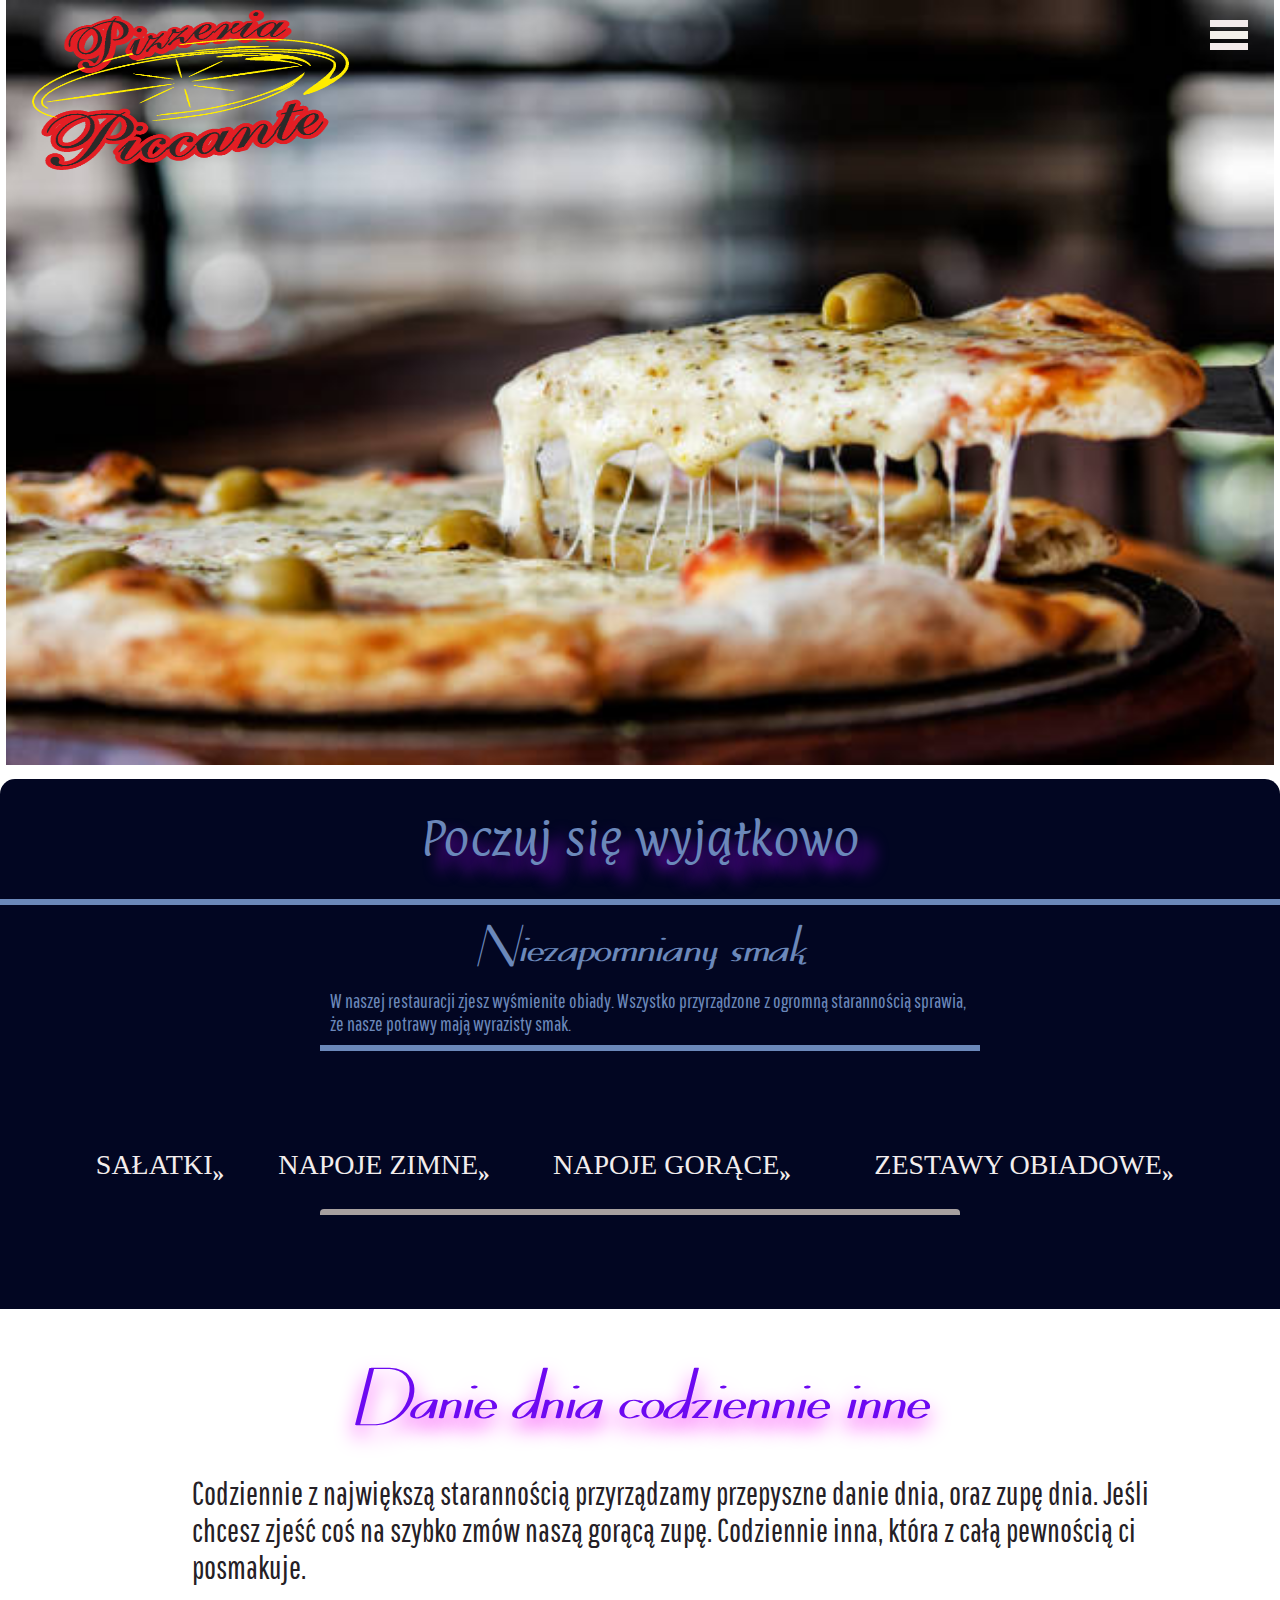
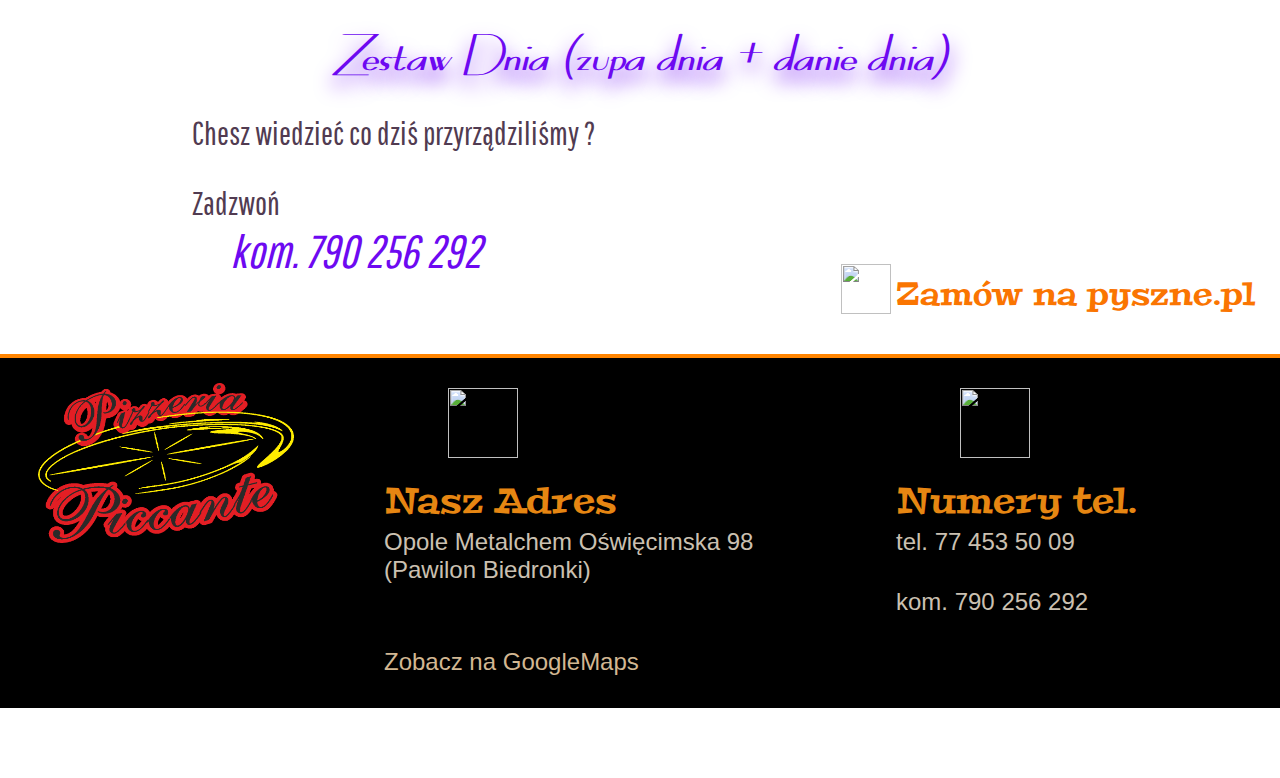
==== commit 55f700b2: "Finish webside add pysznepl linker and fixed iphone safari resize" ====
--- a/Diner.html
+++ b/Diner.html
@@ -1,11 +1,11 @@
-<!DOCTYPE HTML5 PUBLIC
-"--\\W3C\\HTML5\\PL">
+<!DOCTYPE HTML>
 
 
 <HTML>
     <HEAD>
 
-        <meta name="viewport" content="width=device-width, height=device-height, initial-scale=1.0">
+        <meta name="viewport" content="width=device-width, height=device-height, initial-scale=1">
+        <meta http-equiv="content-type" content = "text/html; charset=ISO-8859-2">
 
         <script src="https://ajax.googleapis.com/ajax/libs/jquery/3.7.1/jquery.min.js"></script>
 
@@ -14,18 +14,26 @@
 
         <link rel = "stylesheet" href = "Stylesheet/StyleFonts.css" type = "Text/CSS">
 
-        <link href='http://fonts.googleapis.com/css?family=Paprika&subset=latin,latin-ext' rel='stylesheet' type='text/css'>
-        <link href='http://fonts.googleapis.com/css?family=Cormorant+Upright&subset=latin,latin-ext' rel='stylesheet' type='text/css'>
-        <link href='http://fonts.googleapis.com/css?family=Pathway+Gothic+One&subset=latin,latin-ext' rel='stylesheet' type='text/css'>
-
-        <link rel = "stylesheet" href = "Stylesheet/Diner/Style.css" type = "Text/CSS" media = "ALL AND (width > 1200px)">
-        <link rel = "stylesheet" href = "Stylesheet/Diner/Style_1200.css" type = "Text/CSS" media = "ALL AND (width <= 1200px)">
-        <link rel = "stylesheet" href = "Stylesheet/Diner/Style_1000.css" type = "Text/CSS" media = "ALL AND (width <= 1000px)">
-        <link rel = "stylesheet" href = "Stylesheet/Diner/Style_800.css" type = "Text/CSS" media = "ALL AND (width <= 800px)">
-        <link rel = "stylesheet" href = "Stylesheet/Diner/Style_600.css" type = "Text/CSS" media = "ALL AND (width <= 600px)">
-        <link rel = "stylesheet" href = "Stylesheet/Diner/Style_480.css" type = "Text/CSS" media = "ALL AND (width <= 480px)">
-        <link rel = "stylesheet" href = "Stylesheet/Diner/Style_390.css" type = "Text/CSS" media = "ALL AND (width <= 390px)">
-        <link rel = "stylesheet" href = "Stylesheet/Diner/Style_320.css" type = "Text/CSS" media = "ALL AND (width <= 320px)">
+        <link href='https://fonts.googleapis.com/css?family=Paprika&subset=latin,latin-ext' rel='stylesheet' type='text/css'>
+        <link href='https://fonts.googleapis.com/css?family=Cormorant+Upright&subset=latin,latin-ext' rel='stylesheet' type='text/css'>
+        <link href='https://fonts.googleapis.com/css?family=Pathway+Gothic+One&subset=latin,latin-ext' rel='stylesheet' type='text/css'>
+        <link href="https://fonts.googleapis.com/css?family=Peralta&subset=latin,latin-ext" rel="stylesheet" type='text/css'>
+
+        <link rel="stylesheet" href="Stylesheet/Diner/Style.css" type="Text/CSS" media = "ALL AND (min-width : 1200px)">
+
+        <link rel="stylesheet" href="Stylesheet/Diner/Style_1200.css" type="Text/CSS" media = "ALL AND (min-width : 1000px) AND (max-width : 1200px)">
+
+        <link rel="stylesheet" href="Stylesheet/Diner/Style_1000.css" type="Text/CSS" media = "ALL AND (min-width : 800px) AND (max-width : 1000px)">
+
+        <link rel="stylesheet" href="Stylesheet/Diner/Style_800.css" type="Text/CSS" media = "ALL AND (min-width : 600px) AND (max-width : 800px)">
+
+        <link rel="stylesheet" href="Stylesheet/Diner/Style_600.css" type="Text/CSS" media = "ALL AND (min-width : 480px) AND (max-width : 600px)">
+
+        <link rel="stylesheet" href="Stylesheet/Diner/Style_480.css" type="Text/CSS" media = "ALL AND (min-width : 390px) AND (max-width : 480px)">
+
+        <link rel="stylesheet" href="Stylesheet/Diner/Style_390.css" type="Text/CSS" media = "ALL AND (min-width : 330px) AND (max-width : 390px)">
+
+        <link rel="stylesheet" href="Stylesheet/Diner/Style_320.css" type="Text/CSS" media = "ALL AND (max-width : 330px)">
 
 
         <TITLE>
@@ -36,197 +44,211 @@
 
     <BODY onresize = "BodyRezise()">
 
-        <div class = "Logo">
-            <img draggable="false" src = "Bmp/Header/2.jpg" class = "LogoBckg">
-            <img draggable="false" src = "Bmp/Body/Logo.png" class = "LogoImg">
-
-            <!--                                                                                        
-
-
-            *****************************************Główne Menu Wysuwane *****************************************
-
-
-            -->
-
-
-            <div class = "MainMenuButton" onmouseenter = "MenuMouseEnt()" onmouseleave = "MenuMouseLeave()" onclick="ShowHideMenu()">
-
-                <span class = "MainMenuButt1"></span>
-                <span class = "MainMenuButt2"></span>
-                <span class = "MainMenuButt3"></span>
-
+        <div class = "main">
+
+            <div class = "Logo">
+                
+                <img draggable="false" src = "Bmp/Header/2.jpg" class = "LogoBckg">
+                <img draggable="false" src = "Bmp/Body/Logo.png" class = "LogoImg">
+
+                <!--                                                                                        
+
+
+                *****************************************G��wne Menu Wysuwane *****************************************
+
+
+                -->
+
+
+                <div class = "MainMenuButton" onmouseenter = "MenuMouseEnt()" onmouseleave = "MenuMouseLeave()" onclick="ShowHideMenu()">
+
+                    <span class = "MainMenuButt1"></span>
+                    <span class = "MainMenuButt2"></span>
+                    <span class = "MainMenuButt3"></span>
+
+                </div>
+
+                <div class ="MainMenu">
+
+                    <table class = "MainMenuTable">
+
+                        <tr>
+                            <td id="HomePage" onclick = "MenuItemMouseClick('HomePage')" onmouseenter = "MenuItemMouseEnt('#HomePage')" onmouseleave = "MenuItemMouseLeave('#HomePage')">HOME PAGE</td>
+                        </tr>
+
+                        <tr>
+
+                            <td id="MenuPizz" style = "border-top : 3px solid rgb(239, 103, 6);" onclick = "MenuItemMouseClick('Pizza')" onmouseenter = "MenuItemMouseEnt('#MenuPizz')" onmouseleave = "MenuItemMouseLeave('#MenuPizz')">MENU PIZZ</td>
+                        </tr>
+
+                        <tr>
+                            <td id="Promocje" onclick = "MenuItemMouseClick('Prom')" onmouseenter = "MenuItemMouseEnt('#Promocje')" onmouseleave = "MenuItemMouseLeave('#Promocje')">PROMOCJE</td>
+                        </tr>
+
+                        <tr>
+                            <td id="Galeria" onmouseenter = "MenuItemMouseEnt('#Galeria')" onmouseleave = "MenuItemMouseLeave('#Galeria')">GALERIA</td>
+                        </tr>
+
+                        <tr>
+                            <td id="Kontakt" style = "border-bottom : 3px solid rgb(239, 103, 6);" onclick = "MenuItemMouseClick('Kontakt')" onmouseenter = "MenuItemMouseEnt('#Kontakt')" onmouseleave = "MenuItemMouseLeave('#Kontakt')">KONTAKT</td>
+                        </tr>
+
+                    </table>
+
+                </div>   
             </div>
 
-            <div class ="MainMenu">
-
-                <table class = "MainMenuTable">
-
-                    <tr>
-                        <td id="HomePage" onclick = "MenuItemMouseClick('HomePage')" onmouseenter = "MenuItemMouseEnt('#HomePage')" onmouseleave = "MenuItemMouseLeave('#HomePage')">HOME PAGE</td>
-                    </tr>
-
-                    <tr>
-
-                        <td id="MenuPizz" style = "border-top : 3px solid rgb(239, 103, 6);" onmouseenter = "MenuItemMouseEnt('#MenuPizz')" onmouseleave = "MenuItemMouseLeave('#MenuPizz')">MENU PIZZ</td>
-                    </tr>
-
-                    <tr>
-                        <td id="Promocje" onclick = "MenuItemMouseClick('Prom')" onmouseenter = "MenuItemMouseEnt('#Promocje')" onmouseleave = "MenuItemMouseLeave('#Promocje')">PROMOCJE</td>
-                    </tr>
-
-                    <tr>
-                        <td id="Galeria" onmouseenter = "MenuItemMouseEnt('#Galeria')" onmouseleave = "MenuItemMouseLeave('#Galeria')">GALERIA</td>
-                    </tr>
-
-                    <tr>
-                        <td id="Kontakt" style = "border-bottom : 3px solid rgb(239, 103, 6);" onclick = "MenuItemMouseClick('Kontakt')" onmouseenter = "MenuItemMouseEnt('#Kontakt')" onmouseleave = "MenuItemMouseLeave('#Kontakt')">KONTAKT</td>
-                    </tr>
-
-                </table>
-
-            </div>   
-        </div>
-
-        <div class = "BodyText1">
-
-            <span class = "HeaderText1">
-
-                Poczuj się wyjątkowo
-
+            <div class = "BodyText1">
+
+                <span class = "HeaderText1">
+
+                    Poczuj si� wyj�tkowo
+
+                </span>
+
+                <span class = "HeaderText1_2">
+
+                    Niezapomniany smak
+                    
+                </span>
+
+                <span class = "Text1">
+
+                    W naszej restauracji zjesz wy�mienite obiady.
+                    Wszystko przyrz�dzone z ogromn� staranno�ci� sprawia, �e
+                    nasze potrawy maj� wyrazisty smak. 
+                    
+                </span>
+
+                <div class = "Menu">
+
+                    <!--
+
+                    *****************************************Menu Wysuwane Sa�atki*****************************************
+
+                    -->
+
+
+
+
+                    <span class="Salats_Button" onclick="ShowHide_Menu('Salats_Desc', 'Span.Salats_Button', 'SA�ATKI', 0)" onmouseenter = "MButtMouseEnt('Span.Salats_Button')" onmouseleave = "MButtMouseLeave('Span.Salats_Button')">
+                        SA�ATKI<sub><b>&#187</b></sub>
+                    </span>
+
+                    <span class="ColdDrink_Button" onclick="ShowHide_Menu('ColdDrink_Desc', 'Span.ColdDrink_Button', 'NAPOJE ZIMNE', 1)" onmouseenter = "MButtMouseEnt('Span.ColdDrink_Button')" onmouseleave = "MButtMouseLeave('Span.ColdDrink_Button')">
+                        NAPOJE ZIMNE<sub><b>&#187</b></sub>
+                    </span>
+
+                    <span class="HotDrink_Button" onclick="ShowHide_Menu('HotDrink_Desc', 'Span.HotDrink_Button', 'NAPOJE GOR�CE', 2)" onmouseenter = "MButtMouseEnt('Span.HotDrink_Button')" onmouseleave = "MButtMouseLeave('Span.HotDrink_Button')">
+                        NAPOJE GOR�CE<sub><b>&#187</b></sub>
+                    </span>
+
+                    <span class="Diner_Button" onclick="ShowHide_Menu('Diner_Desc', 'Span.Diner_Button', 'ZESTAWY OBIADOWE', 3)" onmouseenter = "MButtMouseEnt('Span.Diner_Button')" onmouseleave = "MButtMouseLeave('Span.Diner_Button')">
+                        ZESTAWY OBIADOWE<sub><b>&#187</b></sub>
+                    </span>
+                
+                    <div class ="Meals">
+
+                        <table id = "Salats_Desc">
+                        </table>
+
+                        <table id = "HotDrink_Desc">
+                        </table>
+
+                        <table id = "ColdDrink_Desc">
+                        </table>
+
+                        <table id = "Diner_Desc">
+                        </table>
+
+                    </div>
+                
+                </div>
+        
+            </div>
+
+            <div class = "Text2">
+
+                <span class = Text_Header2>
+                    Danie dnia codziennie inne
+                </span>
+
+                <span class = Text2_1>
+                    
+                    Codziennie z najwi�ksz� staranno�ci� przyrz�dzamy przepyszne danie dnia, oraz zup� dnia.
+                    Je�li chcesz zje�� co� na szybko zm�w nasz� gor�c� zup�. Codziennie inna, kt�ra z ca�� pewno�ci� ci posmakuje.
+                    
+                </span>
+
+                <span class = Text2_3>
+                    
+                    Zestaw Dnia (zupa dnia + danie dnia)
+        
+                </span>
+
+                <span class = Text2_4>
+                    
+                    Chesz wiedzie� co dzi� przyrz�dzili�my ? 
+        
+                </span>
+
+                <span class = Text2_5>
+                    Zadzwo� 
+                </span>
+
+                <a href = "tel:790256292" >kom. 790 256 292</a>
+
+
+                <img class = "pyszne_pl" src = "Icons/Linker.png">
+
+                <span class = "pyszne_pl">
+
+                    Zam�w na pyszne.pl
+
+                </span>
+
+            </div>
+
+<!--                                                                                        
+
+
+ *****************************************Dolna Stopka *****************************************
+
+
+
+-->
+
+
+        <footer class = "footer" id = "footer">
+            <img src = "Bmp/Body/Logo.png">
+
+            <span class = "Adres_H">
+                Nasz Adres
             </span>
 
-            <span class = "HeaderText1_2">
-
-                Niezapomniany smak
-                
+            <span class = "Adres">
+            Opole Metalchem O�wi�cimska 98<br>
+                (Pawilon Biedronki)
             </span>
 
-            <span class = "Text1">
-
-                W naszej restauracji zjesz wyśmienite obiady.
-                Wszystko przyrządzone z ogromną starannością sprawia, że
-                nasze potrawy mają wyrazisty smak. 
-                
+            <a target = "parent" class = "LinkGoogle" href="https://www.google.pl/maps/place/O%C5%9Bwi%C4%99cimska+98,+45-641+Opole/@50.609746,17.967915,17z/data=!3m1!4b1!4m6!3m5!1s0x4711ab477d006e03:0x71c818bb9bcb9138!8m2!3d50.609746!4d17.9704899!16s%2Fg%2F11c5kz05yq?entry=ttu">
+                Zobacz na GoogleMaps
+            </a>
+
+            <img src = "Icons/Address.png" id = "Address">
+
+            <span class = "Tel_H">
+                Numery tel.
             </span>
 
-            <div class = "Menu">
-
-                <!--
-
-                *****************************************Menu Wysuwane Sałatki*****************************************
-
-                -->
-
-
-
-
-                <span class="Salats_Button" onclick="ShowHide_Menu('Salats_Desc', 'Span.Salats_Button', 'SAŁATKI', 0)" onmouseenter = "MButtMouseEnt('Span.Salats_Button')" onmouseleave = "MButtMouseLeave('Span.Salats_Button')">
-                    SAŁATKI<sub><b>&#187</b></sub>
-                </span>
-
-                <span class="ColdDrink_Button" onclick="ShowHide_Menu('ColdDrink_Desc', 'Span.ColdDrink_Button', 'NAPOJE ZIMNE', 1)" onmouseenter = "MButtMouseEnt('Span.ColdDrink_Button')" onmouseleave = "MButtMouseLeave('Span.ColdDrink_Button')">
-                    NAPOJE ZIMNE<sub><b>&#187</b></sub>
-                </span>
-
-                <span class="HotDrink_Button" onclick="ShowHide_Menu('HotDrink_Desc', 'Span.HotDrink_Button', 'NAPOJE GORĄCE', 2)" onmouseenter = "MButtMouseEnt('Span.HotDrink_Button')" onmouseleave = "MButtMouseLeave('Span.HotDrink_Button')">
-                    NAPOJE GORĄCE<sub><b>&#187</b></sub>
-                </span>
-
-                <span class="Diner_Button" onclick="ShowHide_Menu('Diner_Desc', 'Span.Diner_Button', 'ZESTAWY OBIADOWE', 3)" onmouseenter = "MButtMouseEnt('Span.Diner_Button')" onmouseleave = "MButtMouseLeave('Span.Diner_Button')">
-                    ZESTAWY OBIADOWE<sub><b>&#187</b></sub>
-                </span>
-            
-                <div class ="Meals">
-
-                    <table id = "Salats_Desc">
-                    </table>
-
-                    <table id = "HotDrink_Desc">
-                    </table>
-
-                    <table id = "ColdDrink_Desc">
-                    </table>
-
-                    <table id = "Diner_Desc">
-                    </table>
-
-                </div>
-               
-            </div>
-    
-        </div>
-
-        <div class = "Text2">
-
-            <span class = Text_Header2>
-                Danie dnia codziennie inne
-            </span>
-
-            <span class = Text2_1>
-                
-                Codziennie z największą starannością przyrządzamy przepyszne danie dnia, oraz zupę dnia.
-                Jeśli chcesz zjeść coś na szybko zmów naszą gorącą zupę. Codziennie inna, która z całą pewnością ci posmakuje.
-                 
-            </span>
-
-            <span class = Text2_3>
-                
-                Zestaw Dnia (zupa dnia + danie dnia)
-    
-            </span>
-
-            <span class = Text2_4>
-                
-                Chesz wiedzieć co dziś przyrządziliśmy ? 
-    
-            </span>
-
-            <span class = Text2_5>
-                Zadzwoń 
-            </span>
-
-            <a href = "tel:790256292" >kom. 790 256 292</a>
-
-        </div>
-
-<!--                                                                                        
-
-
- *****************************************Dolna Stopka *****************************************
-
-
-
--->
-
-
-    <footer class = "footer" id = "footer">
-        <img src = "Bmp/Body/Logo.png">
-
-        <span class = "Adres_H">
-            Nasz Adres
-        </span>
-
-        <span class = "Adres">
-        Opole Metalchem Oświęcimska 98<br>
-            (Pawilon Biedronki)
-        </span>
-
-        <a target = "parent" class = "LinkGoogle" href="https://www.google.pl/maps/place/O%C5%9Bwi%C4%99cimska+98,+45-641+Opole/@50.609746,17.967915,17z/data=!3m1!4b1!4m6!3m5!1s0x4711ab477d006e03:0x71c818bb9bcb9138!8m2!3d50.609746!4d17.9704899!16s%2Fg%2F11c5kz05yq?entry=ttu">
-            Zobacz na GoogleMaps
-        </a>
-
-        <img src = "icons/Address.png" id = "Address">
-
-        <span class = "Tel_H">
-            Numery tel.
-        </span>
-
-        <img src = "icons/Tel.png" id = "Tel"> 
-
-        <a href = "tel:774535009" class = "Tel">tel. 77 453 50 09</a>
-        <a href = "tel:790256292" class = "Kom" >kom. 790 256 292</a>
-
-    </footer>
+            <img src = "Icons/Tel.png" id = "Tel"> 
+
+            <a href = "tel:774535009" class = "Tel">tel. 77 453 50 09</a>
+            <a href = "tel:790256292" class = "Kom" >kom. 790 256 292</a>
+
+        </footer>
+
+    </div>
 
     </BODY>
 
--- a/Stylesheet/Diner/Style.css
+++ b/Stylesheet/Diner/Style.css
@@ -16,7 +16,7 @@
 
 /*
 
-    ************************ Głowne menu wysuwane Przycisk****************************
+    ************************ G�owne menu wysuwane Przycisk****************************
 
 
 */
@@ -64,7 +64,7 @@
 
 /*
 
-    ************************ Głowne menu wysuwane Tabela****************************
+    ************************ G�owne menu wysuwane Tabela****************************
 
 
 */
@@ -100,6 +100,13 @@
 
 }
 
+
+
+div.main{
+    position : absolute;
+    border : 0px solid yellow;
+    left : 0px; top : 0px; width : 100%; height : 100%; 
+}
 
 
 
@@ -137,7 +144,7 @@
 span.HeaderText1_2{
     position :absolute;
     border-top : 6px solid rgb(107, 136, 186);
-    padding : 10px;
+    padding-top : 10px;
     left : 0px; top : 120px; width : 100%;
     font-family: "BernardoModaContrast";
     font-size : 46px;
@@ -176,7 +183,7 @@
 
 /*
 
-    ************************ Sałatki menu wysuwane****************************
+    ************************ Sa�atki menu wysuwane****************************
 
     
 */
@@ -258,7 +265,7 @@
 
 /*
 
-    ************************ Napoje Gorące menu wysuwane****************************
+    ************************ Napoje Gor�ce menu wysuwane****************************
 
 
 */
@@ -458,6 +465,36 @@
     transition : color 1500ms;
 }
 
+/*
+
+    ************************ Link Pyszne.pl****************************
+
+
+*/
+
+
+img.pyszne_pl
+{
+    position : absolute;
+    border : 0px solid red;
+    top: 560px; width : 50px; height : 50px;
+    cursor : pointer;
+    z-index : 1;
+}
+
+span.pyszne_pl{
+
+    position : absolute;
+    border : 0px solid red;
+    text-decoration : none;
+    color : rgb(250, 117, 1);
+    font-family: 'Peralta', sans-serif;
+    top : 570px;
+    font-size : 32px;
+    cursor : pointer;
+}
+
+
 
 /*
 
--- a/Stylesheet/Diner/Style_1200.css
+++ b/Stylesheet/Diner/Style_1200.css
@@ -14,7 +14,7 @@
 
 /*
 
-    ************************ Głowne menu wysuwane Przycisk****************************
+    ************************ G�owne menu wysuwane Przycisk****************************
 
 
 */
@@ -62,7 +62,7 @@
 
 /*
 
-    ************************ Głowne menu wysuwane Tabela****************************
+    ************************ G�owne menu wysuwane Tabela****************************
 
 
 */
@@ -95,6 +95,13 @@
     font-size : 24px;
     text-align : center;
     padding : 5px;
+}
+
+
+div.main{
+    position : absolute;
+    border : 0px solid yellow;
+    left : 0px; top : 0px; width : 100%; height : 100%; 
 }
 
 
@@ -132,7 +139,7 @@
 span.HeaderText1_2{
     position :absolute;
     border-top : 6px solid rgb(107, 136, 186);
-    padding : 10px;
+    padding-top : 10px;
     left : 0px; top : 120px; width : 100%;
     font-family: "BernardoModaContrast";
     font-size : 46px;
@@ -171,7 +178,7 @@
 
 /*
 
-    ************************ Sałatki menu wysuwane****************************
+    ************************ Sa�atki menu wysuwane****************************
 
     
 */
@@ -253,7 +260,7 @@
 
 /*
 
-    ************************ Napoje Gorące menu wysuwane****************************
+    ************************ Napoje Gor�ce menu wysuwane****************************
 
 
 */
@@ -453,6 +460,35 @@
     transition : color 1500ms;
 }
 
+/*
+
+    ************************ Link Pyszne.pl****************************
+
+
+*/
+
+
+img.pyszne_pl
+{
+    position : absolute;
+    border : 0px solid red;
+    top: 560px; width : 50px; height : 50px;
+    cursor : pointer;
+    z-index : 1;
+}
+
+span.pyszne_pl{
+
+    position : absolute;
+    border : 0px solid red;
+    text-decoration : none;
+    color : rgb(250, 117, 1);
+    font-family: 'Peralta', sans-serif;
+    top : 570px;
+    font-size : 32px;
+    cursor : pointer;
+}
+
 
 
 /*
--- a/Stylesheet/Diner/Style_1000.css
+++ b/Stylesheet/Diner/Style_1000.css
@@ -16,7 +16,7 @@
 
 /*
 
-    ************************ Głowne menu wysuwane Przycisk****************************
+    ************************ G�owne menu wysuwane Przycisk****************************
 
 
 */
@@ -64,7 +64,7 @@
 
 /*
 
-    ************************ Głowne menu wysuwane Tabela****************************
+    ************************ G�owne menu wysuwane Tabela****************************
 
 
 */
@@ -97,6 +97,13 @@
     font-size : 18px;
     text-align : center;
 
+}
+
+
+div.main{
+    position : absolute;
+    border : 0px solid yellow;
+    left : 0px; top : 0px; width : 100%; height : 100%; 
 }
 
 /*
@@ -133,7 +140,7 @@
 span.HeaderText1_2{
     position :absolute;
     border-top : 6px solid rgb(107, 136, 186);
-    padding : 10px;
+    padding-top : 10px;
     left : 0px; top : 120px; width : 100%;
     font-family: "BernardoModaContrast";
     font-size : 40px;
@@ -172,7 +179,7 @@
 
 /*
 
-    ************************ Sałatki menu wysuwane****************************
+    ************************ Sa�atki menu wysuwane****************************
 
     
 */
@@ -254,7 +261,7 @@
 
 /*
 
-    ************************ Napoje Gorące menu wysuwane****************************
+    ************************ Napoje Gor�ce menu wysuwane****************************
 
 
 */
@@ -452,6 +459,35 @@
     transition : color 1500ms;
 }
 
+
+/*
+
+    ************************ Link Pyszne.pl****************************
+
+
+*/
+
+
+img.pyszne_pl
+{
+    position : absolute;
+    border : 0px solid red;
+    top: 570px; width : 40px; height : 40px;
+    cursor : pointer;
+    z-index : 1;
+}
+
+span.pyszne_pl{
+
+    position : absolute;
+    border : 0px solid red;
+    text-decoration : none;
+    color : rgb(250, 117, 1);
+    font-family: 'Peralta', sans-serif;
+    top : 580px;
+    font-size : 24px;
+    cursor : pointer;
+}
 
 
 /*
--- a/Stylesheet/Diner/Style_800.css
+++ b/Stylesheet/Diner/Style_800.css
@@ -13,7 +13,7 @@
 
 /*
 
-    ************************ Głowne menu wysuwane Przycisk****************************
+    ************************ G�owne menu wysuwane Przycisk****************************
 
 
 */
@@ -61,7 +61,7 @@
 
 /*
 
-    ************************ Głowne menu wysuwane Tabela****************************
+    ************************ G�owne menu wysuwane Tabela****************************
 
 
 */
@@ -94,6 +94,13 @@
     font-size : 16px;
     text-align : center;
 
+}
+
+
+div.main{
+    position : absolute;
+    border : 0px solid yellow;
+    left : 0px; top : 0px; width : 100%; height : 100%; 
 }
 
 
@@ -131,7 +138,7 @@
 span.HeaderText1_2{
     position :absolute;
     border-top : 6px solid rgb(107, 136, 186);
-    padding : 10px;
+    padding-top : 10px;
     left : 0px; top : 120px; width : 100%;
     font-family: "BernardoModaContrast";
     font-size : 36px;
@@ -146,7 +153,7 @@
     left : 25%; top : 170px; width : 50%;
     text-align : left;
     font-family: 'Pathway Gothic One', sans-serif;
-    font-size : 16px;
+    font-size : 20px;
     color :rgb(107, 136, 186);
 }
 
@@ -170,7 +177,7 @@
 
 /*
 
-    ************************ Sałatki menu wysuwane****************************
+    ************************ Sa�atki menu wysuwane****************************
 
     
 */
@@ -252,7 +259,7 @@
 
 /*
 
-    ************************ Napoje Gorące menu wysuwane****************************
+    ************************ Napoje Gor�ce menu wysuwane****************************
 
 
 */
@@ -386,7 +393,7 @@
     font-family: "BernardoModaContrast";
     font-style : italic;
     text-shadow : 0px 10px 20px rgb(245, 3, 245);
-    font-size : 58px;
+    font-size : 52px;
     color : rgb(109, 9, 241);
 }
 
@@ -414,7 +421,7 @@
     left : 0%; top : 320px; width : 100%;
     text-align : center;
     font-family: "BernardoModaContrast";
-    font-size : 40px;
+    font-size : 34px;
     font-style : italic;
     color : rgb(109, 9, 241);
     text-shadow : 0px 10px 20px rgb(109, 9, 241);
@@ -448,6 +455,36 @@
     text-decoration : none;
     cursor : pointer;
     transition : color 1500ms;
+}
+
+
+/*
+
+    ************************ Link Pyszne.pl****************************
+
+
+*/
+
+
+img.pyszne_pl
+{
+    position : absolute;
+    border : 0px solid red;
+    top: 600px; width : 35px; height : 35px;
+    cursor : pointer;
+    z-index : 1;
+}
+
+span.pyszne_pl{
+
+    position : absolute;
+    border : 0px solid red;
+    text-decoration : none;
+    color : rgb(250, 117, 1);
+    font-family: 'Peralta', sans-serif;
+    top : 610px;
+    font-size : 20px;
+    cursor : pointer;
 }
 
 
--- a/Stylesheet/Diner/Style_600.css
+++ b/Stylesheet/Diner/Style_600.css
@@ -14,7 +14,7 @@
 
 /*
 
-    ************************ Głowne menu wysuwane Przycisk****************************
+    ************************ G�owne menu wysuwane Przycisk****************************
 
 
 */
@@ -62,7 +62,7 @@
 
 /*
 
-    ************************ Głowne menu wysuwane Tabela****************************
+    ************************ G�owne menu wysuwane Tabela****************************
 
 
 */
@@ -97,6 +97,12 @@
 
 }
 
+
+div.main{
+    position : absolute;
+    border : 0px solid yellow;
+    left : 0px; top : 0px; width : 100%; height : 100%; 
+}
 
 
 /*
@@ -133,7 +139,7 @@
 span.HeaderText1_2{
     position :absolute;
     border-top : 6px solid rgb(107, 136, 186);
-    padding : 10px;
+    padding-top : 10px;
     left : 0px; top : 120px; width : 100%;
     font-family: "BernardoModaContrast";
     font-size : 30px;
@@ -145,10 +151,10 @@
     position :absolute;
     border-bottom : 6px solid rgb(107, 136, 186);
     padding : 10px;
-    left : 25%; top : 170px; width : 50%;
+    left : 10%; top : 170px; width : 80%;
     text-align : left;
     font-family: 'Pathway Gothic One', sans-serif;
-    font-size : 14px;
+    font-size : 20px;
     color :rgb(107, 136, 186);
 }
 
@@ -165,14 +171,14 @@
 
 div.Menu{
     position : absolute;
-    left : 0%; top: 260px; width : 100%;
-}
-
-
-
-/*
-
-    ************************ Sałatki menu wysuwane****************************
+    left : 0%; top: 290px; width : 100%;
+}
+
+
+
+/*
+
+    ************************ Sa�atki menu wysuwane****************************
 
     
 */
@@ -183,7 +189,7 @@
 div.Meals{
     position : absolute;
     border : 0px solid rgb(241, 9, 9);
-    left : 25%; top: 80px; width : 50%;
+    left : 10%; top: 120px; width : 80%;
     border-top : 6px solid rgb(167, 160, 160);
     border-radius : 4px;
     overflow : hidden;
@@ -198,8 +204,8 @@
     vertical-align : text-bottom;
     color : rgb(242, 237, 237);
     font-family :'Times New Roman', Times, serif;
-    Font-size : 12px;
-    left : 1%; top: 10px; width : 15%;
+    Font-size : 14px;
+    left : 1%; top: 0px; width : 80%;
     transition-property : color;
     transition-duration : 1000ms;
    /* padding-top : 10px; */
@@ -232,8 +238,8 @@
     text-align : left;
     vertical-align : text-bottom;
     font-family :'Times New Roman', Times, serif;
-    Font-size : 12px;
-    left : 1%; top: 26px; width : 24%;
+    Font-size : 14px;
+    left : 1%; top: 25px; width : 80%;
     transition-property : color;
     transition-duration : 1000ms;
   /*  padding-top : 10px; */
@@ -254,7 +260,7 @@
 
 /*
 
-    ************************ Napoje Gorące menu wysuwane****************************
+    ************************ Napoje Gor�ce menu wysuwane****************************
 
 
 */
@@ -266,8 +272,8 @@
     vertical-align : text-bottom;
     color : rgb(242, 237, 237);
     font-family :'Times New Roman', Times, serif;
-    Font-size : 12px;
-    left : 1%; top: 42px; width : 30%;
+    Font-size : 14px;
+    left : 1%; top: 50px; width : 80%;
     transition-property : color;
     transition-duration : 1000ms;
     cursor : pointer;
@@ -302,8 +308,8 @@
     vertical-align : text-bottom;
     color : rgb(242, 237, 237);
     font-family :'Times New Roman', Times, serif;
-    Font-size : 12px;
-    left : 1%; top: 60px; width : 30%;
+    Font-size : 14px;
+    left : 1%; top: 75px; width : 80%;
     transition-property : color;
     transition-duration : 1000ms;
     cursor : pointer;
@@ -341,7 +347,7 @@
     text-align : left;
     color : rgb(242, 237, 237);
     font-family :"Arial";
-    font-size : 12px;
+    font-size : 16px;
     padding : 4px;
 }
 #MButton_ItemR{
@@ -351,7 +357,7 @@
     text-align : right;
     color : rgb(242, 237, 237);
     font-family :"Arial";
-    font-size : 12px;
+    font-size : 16px;
     padding : 4px;
 }
 
@@ -362,7 +368,7 @@
     text-align : left;
     color : rgb(242, 237, 237);
     font-family : "Arial";
-    font-size : 12px;
+    font-size : 16px;
     padding : 4px;
 }
 
@@ -389,7 +395,7 @@
     font-family: "BernardoModaContrast";
     font-style : italic;
     text-shadow : 0px 10px 20px rgb(245, 3, 245);
-    font-size : 50px;
+    font-size : 42px;
     color : rgb(109, 9, 241);
 }
 
@@ -417,7 +423,7 @@
     left : 0%; top : 220px; width : 100%;
     text-align : center;
     font-family: "BernardoModaContrast";
-    font-size : 34px;
+    font-size : 30px;
     font-style : italic;
     color : rgb(109, 9, 241);
     text-shadow : 0px 10px 20px rgb(109, 9, 241);
@@ -457,6 +463,37 @@
 
 /*
 
+    ************************ Link Pyszne.pl****************************
+
+
+*/
+
+
+img.pyszne_pl
+{
+    position : absolute;
+    border : 0px solid red;
+    top: 440px; width : 30px; height : 30px;
+    cursor : pointer;
+    z-index : 1;
+}
+
+span.pyszne_pl{
+
+    position : absolute;
+    border : 0px solid red;
+    text-decoration : none;
+    color : rgb(250, 117, 1);
+    font-family: 'Peralta', sans-serif;
+    top : 450px;
+    font-size : 18px;
+    cursor : pointer;
+}
+
+
+
+/*
+
     ************************ Footer ****************************
 
 
@@ -508,7 +545,7 @@
 
     position : absolute;
     border : 0px solid red;
-    left : 25%; top :270px; width : 43%; height : 50px;
+    left : 25%; top :240px; width : 43%; height : 50px;
     font-family: 'Poppins', sans-serif;
     font-size : 17px;
     color : rgb(210, 183, 146);
--- a/Stylesheet/Diner/Style_480.css
+++ b/Stylesheet/Diner/Style_480.css
@@ -14,7 +14,7 @@
 
 /*
 
-    ************************ Głowne menu wysuwane Przycisk****************************
+    ************************ G�owne menu wysuwane Przycisk****************************
 
 
 */
@@ -26,7 +26,7 @@
 
     position : absolute;                                            
     border : 0px solid rgb(227, 220, 220);
-    left : 92%; top: 20px; width : 6%; height : 30px;
+    left : 90%; top: 20px; width : 6%; height : 30px;
     cursor : pointer;
 }
 
@@ -62,7 +62,7 @@
 
 /*
 
-    ************************ Głowne menu wysuwane Tabela****************************
+    ************************ G�owne menu wysuwane Tabela****************************
 
 
 */
@@ -98,6 +98,13 @@
 }
 
 
+div.main{
+    position : absolute;
+    border : 0px solid yellow;
+    left : 0px; top : 0px; width : 100%; height : 100%; 
+}
+
+
 /*
 
     ************************ First Text Diner and menu ****************************
@@ -108,7 +115,7 @@
 div.BodyText1{
     position : relative;
     border : 0px solid red;
-    left : 0px; top : 45.2%;  width : 100%; height : 400px;
+    left : 0px; top : 45.2%;  width : 100%; height : 440px;
     background-color : rgb(2, 6, 34); 
     border-top-left-radius : 5px;
     border-top-right-radius : 5px;
@@ -132,7 +139,7 @@
 span.HeaderText1_2{
     position :absolute;
     border-top : 6px solid rgb(107, 136, 186);
-    padding : 10px;
+    padding-top : 10px;
     left : 0px; top : 85px; width : 100%;
     font-family: "BernardoModaContrast";
     font-size : 30px;
@@ -143,11 +150,11 @@
 span.Text1{
     position :absolute;
     border-bottom : 6px solid rgb(107, 136, 186);
-    padding : 10px;
-    left : 25%; top : 150px; width : 50%;
+    padding : 5px;
+    left : 5%; top : 150px; width : 90%;
     text-align : left;
     font-family: 'Pathway Gothic One', sans-serif;
-    font-size : 14px;
+    font-size : 20px;
     color :rgb(107, 136, 186);
 }
 
@@ -164,14 +171,14 @@
 
 div.Menu{
     position : absolute;
-    left : 0%; top: 250px; width : 100%;
-}
-
-
-
-/*
-
-    ************************ Sałatki menu wysuwane****************************
+    left : 0%; top: 260px; width : 100%;
+}
+
+
+
+/*
+
+    ************************ Sa�atki menu wysuwane****************************
 
     
 */
@@ -182,7 +189,7 @@
 div.Meals{
     position : absolute;
     border : 0px solid rgb(241, 9, 9);
-    left : 25%; top: 80px; width : 50%;
+    left : 10%; top: 110px; width : 80%;
     border-top : 6px solid rgb(167, 160, 160);
     border-radius : 4px;
     overflow : hidden;
@@ -197,8 +204,8 @@
     vertical-align : text-bottom;
     color : rgb(242, 237, 237);
     font-family :'Times New Roman', Times, serif;
-    Font-size : 12px;
-    left : 1%; top: 10px; width : 40%;
+    Font-size : 14px;
+    left : 1%; top: 0px; width : 80%;
     transition-property : color;
     transition-duration : 1000ms;
    /* padding-top : 10px; */
@@ -231,8 +238,8 @@
     text-align : left;
     vertical-align : text-bottom;
     font-family :'Times New Roman', Times, serif;
-    Font-size : 12px;
-    left : 1%; top: 26px; width : 40%;
+    Font-size : 14px;
+    left : 1%; top: 25px; width : 80%;
     transition-property : color;
     transition-duration : 1000ms;
   /*  padding-top : 10px; */
@@ -253,7 +260,7 @@
 
 /*
 
-    ************************ Napoje Gorące menu wysuwane****************************
+    ************************ Napoje Gor�ce menu wysuwane****************************
 
 
 */
@@ -266,8 +273,8 @@
     vertical-align : text-bottom;
     color : rgb(242, 237, 237);
     font-family :'Times New Roman', Times, serif;
-    Font-size : 12px;
-    left : 1%; top: 42px; width : 40%;
+    Font-size : 14px;
+    left : 1%; top: 50px; width : 80%;
     transition-property : color;
     transition-duration : 1000ms;
     cursor : pointer;
@@ -302,8 +309,8 @@
     vertical-align : text-bottom;
     color : rgb(242, 237, 237);
     font-family :'Times New Roman', Times, serif;
-    Font-size : 12px;
-    left : 1%; top: 60px; width : 40%;
+    Font-size : 14px;
+    left : 1%; top: 75px; width : 80%;
     transition-property : color;
     transition-duration : 1000ms;
     cursor : pointer;
@@ -341,7 +348,7 @@
     text-align : left;
     color : rgb(242, 237, 237);
     font-family :"Arial";
-    font-size : 12px;
+    font-size : 14px;
 }
 #MButton_ItemR{
  /*   border : 0px solid rgb(106, 90, 90); */
@@ -350,7 +357,7 @@
     text-align : right;
     color : rgb(242, 237, 237);
     font-family :"Arial";
-    font-size : 12px;
+    font-size : 14px;
 }
 
 #MButton_ItemC{
@@ -360,7 +367,7 @@
     text-align : left;
     color : rgb(242, 237, 237);
     font-family : "Arial";
-    font-size : 12px;
+    font-size : 14px;
 }
 
 
@@ -452,6 +459,36 @@
 
 /*
 
+    ************************ Link Pyszne.pl****************************
+
+
+*/
+
+
+img.pyszne_pl
+{
+    position : absolute;
+    border : 0px solid red;
+    top: 440px; width : 25px; height : 25px;
+    cursor : pointer;
+    z-index : 1;
+}
+
+span.pyszne_pl{
+
+    position : absolute;
+    border : 0px solid red;
+    text-decoration : none;
+    color : rgb(250, 117, 1);
+    font-family: 'Peralta', sans-serif;
+    top : 450px;
+    font-size : 16px;
+    cursor : pointer;
+}
+
+
+/*
+
     ************************ Footer ****************************
 
 
@@ -460,7 +497,7 @@
 footer.footer{
 
     position : relative;
-    left : 0px; top : 45.2%; width : 100%; height : 350px;
+    left : 0px; top : 45.2%; width : 100%; height : 300px;
     border-top :4px solid rgb(255, 132, 0);
     background-color : rgb(0, 0, 0);
 
@@ -503,7 +540,7 @@
 
     position : absolute;
     border : 0px solid red;
-    left : 25%; top :270px; width : 43%; height : 50px;
+    left : 25%; top :230px; width : 43%; height : 50px;
     font-family: 'Poppins', sans-serif;
     font-size : 14px;
     color : rgb(210, 183, 146);
--- a/Stylesheet/Diner/Style_390.css
+++ b/Stylesheet/Diner/Style_390.css
@@ -14,7 +14,7 @@
 
 /*
 
-    ************************ Głowne menu wysuwane Przycisk****************************
+    ************************ G�owne menu wysuwane Przycisk****************************
 
 
 */
@@ -26,7 +26,7 @@
 
     position : absolute;                                            
     border : 0px solid rgb(227, 220, 220);
-    left : 90%; top: 20px; width : 7%; height : 30px;
+    left : 88%; top: 20px; width : 7%; height : 30px;
     cursor : pointer;
 }
 
@@ -62,7 +62,7 @@
 
 /*
 
-    ************************ Głowne menu wysuwane Tabela****************************
+    ************************ G�owne menu wysuwane Tabela****************************
 
 
 */
@@ -98,6 +98,13 @@
 }
 
 
+div.main{
+    position : absolute;
+    border : 0px solid yellow;
+    left : 0px; top : 0px; width : 100%; height : 100%; 
+}
+
+
 
 /*
 
@@ -109,7 +116,7 @@
 div.BodyText1{
     position : relative;
     border : 0px solid red;
-    left : 0px; top : 50.5%;  width : 100%; height : 350px;
+    left : 0px; top : 50.5%;  width : 100%; height : 400px;
     background-color : rgb(2, 6, 34); 
     border-top-left-radius : 5px;
     border-top-right-radius : 5px;
@@ -124,7 +131,7 @@
     position :absolute;
     left : 0px; top : 10px; width : 100%;
     font-family: 'Paprika', sans-serif;;
-    font-size : 16px;
+    font-size : 20px;
     text-align : center;
     color :rgb(107, 136, 186);
     text-shadow : 15px 15px 15px rgb(117, 7, 191);
@@ -133,10 +140,10 @@
 span.HeaderText1_2{
     position :absolute;
     border-top : 3px solid rgb(107, 136, 186);
-    padding : 2px;
+    padding-top : 2px;
     left : 0px; top : 80px; width : 100%;
     font-family: "BernardoModaContrast";
-    font-size : 18px;
+    font-size : 26px;
     text-align : center; font-style : italic;
     color :rgb(107, 136, 186);
 }
@@ -145,10 +152,10 @@
     position :absolute;
     border-bottom : 3px solid rgb(107, 136, 186);
     padding : 2px;
-    left : 25%; top : 120px; width : 50%;
+    left : 5%; top : 120px; width : 90%;
     text-align : left;
     font-family: 'Pathway Gothic One', sans-serif;
-    font-size : 12px;
+    font-size : 16px;
     color :rgb(107, 136, 186);
 }
 
@@ -165,14 +172,14 @@
 
 div.Menu{
     position : absolute;
-    left : 0%; top: 210px; width : 100%;
-}
-
-
-
-/*
-
-    ************************ Sałatki menu wysuwane****************************
+    left : 0%; top: 200px; width : 100%;
+}
+
+
+
+/*
+
+    ************************ Sa�atki menu wysuwane****************************
 
     
 */
@@ -183,7 +190,7 @@
 div.Meals{
     position : absolute;
     border : 0px solid rgb(241, 9, 9);
-    left : 25%; top: 85px; width : 50%;
+    left : 10%; top: 110px; width : 80%;
     border-top : 6px solid rgb(167, 160, 160);
     border-radius : 4px;
     overflow : hidden;
@@ -198,8 +205,8 @@
     vertical-align : text-bottom;
     color : rgb(242, 237, 237);
     font-family :'Times New Roman', Times, serif;
-    Font-size : 10px;
-    left : 1%; top: 10px; width : 30%;
+    Font-size : 12px;
+    left : 1%; top: 0px; width : 80%;
     transition-property : color;
     transition-duration : 1000ms;
    /* padding-top : 10px; */
@@ -233,8 +240,8 @@
     text-align : left;
     vertical-align : text-bottom;
     font-family :'Times New Roman', Times, serif;
-    Font-size : 10px;
-    left : 1%; top: 26px; width : 40%;
+    Font-size : 12px;
+    left : 1%; top: 25px; width : 80%;
     transition-property : color;
     transition-duration : 1000ms;
   /*  padding-top : 10px; */
@@ -255,7 +262,7 @@
 
 /*
 
-    ************************ Napoje Gorące menu wysuwane****************************
+    ************************ Napoje Gor�ce menu wysuwane****************************
 
 
 */
@@ -268,8 +275,8 @@
     vertical-align : text-bottom;
     color : rgb(242, 237, 237);
     font-family :'Times New Roman', Times, serif;
-    Font-size : 10px;
-    left : 1%; top: 42px; width : 40%;
+    Font-size : 12px;
+    left : 1%; top: 50px; width : 80%;
     transition-property : color;
     transition-duration : 1000ms;
     cursor : pointer;
@@ -303,8 +310,8 @@
     vertical-align : text-bottom;
     color : rgb(242, 237, 237);
     font-family :'Times New Roman', Times, serif;
-    Font-size : 10px;
-    left : 1%; top: 60px; width : 40%;
+    Font-size : 12px;
+    left : 1%; top: 75px; width : 80%;
     transition-property : color;
     transition-duration : 1000ms;
     cursor : pointer;
@@ -342,7 +349,7 @@
     text-align : left;
     color : rgb(242, 237, 237);
     font-family :"Arial";
-    font-size : 10px;
+    font-size : 14px;
 }
 #MButton_ItemR{
  /*   border : 0px solid rgb(106, 90, 90); */
@@ -351,7 +358,7 @@
     text-align : right;
     color : rgb(242, 237, 237);
     font-family :"Arial";
-    font-size : 10px;
+    font-size : 14px;
 }
 
 #MButton_ItemC{
@@ -361,7 +368,7 @@
     text-align : left;
     color : rgb(242, 237, 237);
     font-family : "Arial";
-    font-size : 10px;
+    font-size : 14px;
 }
 
 
@@ -441,7 +448,7 @@
 
 div.Text2 a{
     position : absolute;
-    left : 18%; top : 370px;
+    left : 18%; top : 360px;
     font-family: 'Pathway Gothic One', sans-serif;
     font-size : 24px;
     font-style : italic;
@@ -449,6 +456,36 @@
     text-decoration : none;
     cursor : pointer;
     transition : color 1500ms;
+}
+
+
+/*
+
+    ************************ Link Pyszne.pl****************************
+
+
+*/
+
+
+img.pyszne_pl
+{
+    position : absolute;
+    border : 0px solid red;
+    top: 400px; width : 25px; height : 25px;
+    cursor : pointer;
+    z-index : 1;
+}
+
+span.pyszne_pl{
+
+    position : absolute;
+    border : 0px solid red;
+    text-decoration : none;
+    color : rgb(250, 117, 1);
+    font-family: 'Peralta', sans-serif;
+    top : 410px;
+    font-size : 16px;
+    cursor : pointer;
 }
 
 
--- a/Stylesheet/Diner/Style_320.css
+++ b/Stylesheet/Diner/Style_320.css
@@ -1,5 +1,5 @@
 div.Logo{
-    position : absolute; z-index : 1; left : 0px; width : 320px; height : 200px;
+    position : absolute; z-index : 1; left : 0px; width : 100%; height : 200px; min-width : 320px;
 }
 
 img.LogoBckg{
@@ -15,7 +15,7 @@
 
 /*
 
-    ************************ Głowne menu wysuwane Przycisk****************************
+    ************************ G�owne menu wysuwane Przycisk****************************
 
 
 */
@@ -63,7 +63,7 @@
 
 /*
 
-    ************************ Głowne menu wysuwane Tabela****************************
+    ************************ G�owne menu wysuwane Tabela****************************
 
 
 */
@@ -98,6 +98,13 @@
 }
 
 
+div.main{
+    position : absolute;
+    border : 0px solid yellow;
+    left : 0px; top : 0px; width : 100%; height : 100%; 
+}
+
+
 /*
 
     ************************ First Text Diner and menu ****************************
@@ -108,7 +115,7 @@
 div.BodyText1{
     position : relative;
     border : 0px solid red;
-    left : -6px; top : 194px;  width : 320px; height : 350px;
+    left : 0px; top : 205px;  width : 320px; height : 400px;
     background-color : rgb(2, 6, 34); 
     z-index : 0;
     border-top-left-radius : 2px;
@@ -132,10 +139,10 @@
 span.HeaderText1_2{
     position :absolute;
     border-top : 3px solid rgb(107, 136, 186);
-    padding : 2px;
+    padding-top : 2px;
     left : 0px; top : 80px; width : 100%;
     font-family: "BernardoModaContrast";
-    font-size : 18px;
+    font-size : 24px;
     text-align : center; font-style : italic;
     color :rgb(107, 136, 186);
 }
@@ -144,10 +151,10 @@
     position :absolute;
     border-bottom : 3px solid rgb(107, 136, 186);
     padding : 2px;
-    left : 25%; top : 120px; width : 50%;
+    left : 5%; top : 120px; width : 90%;
     text-align : left;
     font-family: 'Pathway Gothic One', sans-serif;
-    font-size : 12px;
+    font-size : 16px;
     color :rgb(107, 136, 186);
 }
 
@@ -164,14 +171,14 @@
 
 div.Menu{
     position : absolute;
-    left : 0%; top: 210px; width : 100%;
-}
-
-
-
-/*
-
-    ************************ Sałatki menu wysuwane****************************
+    left : 0%; top: 200px; width : 100%;
+}
+
+
+
+/*
+
+    ************************ Sa�atki menu wysuwane****************************
 
     
 */
@@ -182,7 +189,7 @@
 div.Meals{
     position : absolute;
     border : 0px solid rgb(241, 9, 9);
-    left : 25%; top: 85px; width : 50%;
+    left : 10%; top: 110px; width : 80%;
     border-top : 6px solid rgb(167, 160, 160);
     border-radius : 4px;
     overflow : hidden;
@@ -197,8 +204,8 @@
     vertical-align : text-bottom;
     color : rgb(242, 237, 237);
     font-family :'Times New Roman', Times, serif;
-    Font-size : 10px;
-    left : 1%; top: 10px; width : 30%;
+    Font-size : 12px;
+    left : 1%; top: 0px; width : 80%;
     transition-property : color;
     transition-duration : 1000ms;
    /* padding-top : 10px; */
@@ -231,8 +238,8 @@
     text-align : left;
     vertical-align : text-bottom;
     font-family :'Times New Roman', Times, serif;
-    Font-size : 10px;
-    left : 1%; top: 26px; width : 40%;
+    Font-size : 12px;
+    left : 1%; top: 25px; width : 80%;
     transition-property : color;
     transition-duration : 1000ms;
   /*  padding-top : 10px; */
@@ -253,7 +260,7 @@
 
 /*
 
-    ************************ Napoje Gorące menu wysuwane****************************
+    ************************ Napoje Gor�ce menu wysuwane****************************
 
 
 */
@@ -266,8 +273,8 @@
     vertical-align : text-bottom;
     color : rgb(242, 237, 237);
     font-family :'Times New Roman', Times, serif;
-    Font-size : 10px;
-    left : 1%; top: 42px; width : 40%;
+    Font-size : 12px;
+    left : 1%; top: 50px; width : 80%;
     transition-property : color;
     transition-duration : 1000ms;
     cursor : pointer;
@@ -302,8 +309,8 @@
     vertical-align : text-bottom;
     color : rgb(242, 237, 237);
     font-family :'Times New Roman', Times, serif;
-    Font-size : 10px;
-    left : 1%; top: 60px; width : 40%;
+    Font-size : 12px;
+    left : 1%; top: 75px; width : 80%;
     transition-property : color;
     transition-duration : 1000ms;
     cursor : pointer;
@@ -341,7 +348,7 @@
     text-align : left;
     color : rgb(242, 237, 237);
     font-family :"Arial";
-    font-size : 10px;
+    font-size : 13px;
 }
 #MButton_ItemR{
  /*   border : 0px solid rgb(106, 90, 90); */
@@ -350,7 +357,7 @@
     text-align : right;
     color : rgb(242, 237, 237);
     font-family :"Arial";
-    font-size : 10px;
+    font-size : 13px;
 }
 
 #MButton_ItemC{
@@ -360,7 +367,7 @@
     text-align : left;
     color : rgb(242, 237, 237);
     font-family : "Arial";
-    font-size : 10px;
+    font-size : 13px;
 }
 
 
@@ -440,7 +447,7 @@
 
 div.Text2 a{
     position : absolute;
-    left : 18%; top : 370px;
+    left : 18%; top : 360px;
     font-family: 'Pathway Gothic One', sans-serif;
     font-size : 24px;
     font-style : italic;
@@ -450,6 +457,36 @@
     transition : color 1500ms;
 }
 
+
+
+/*
+
+    ************************ Link Pyszne.pl****************************
+
+
+*/
+
+
+img.pyszne_pl
+{
+    position : absolute;
+    border : 0px solid red;
+    top: 400px; width : 20px; height : 20px;
+    cursor : pointer;
+    z-index : 1;
+}
+
+span.pyszne_pl{
+
+    position : absolute;
+    border : 0px solid red;
+    text-decoration : none;
+    color : rgb(250, 117, 1);
+    font-family: 'Peralta', sans-serif;
+    top : 410px;
+    font-size : 14px;
+    cursor : pointer;
+}
 
 /*
 
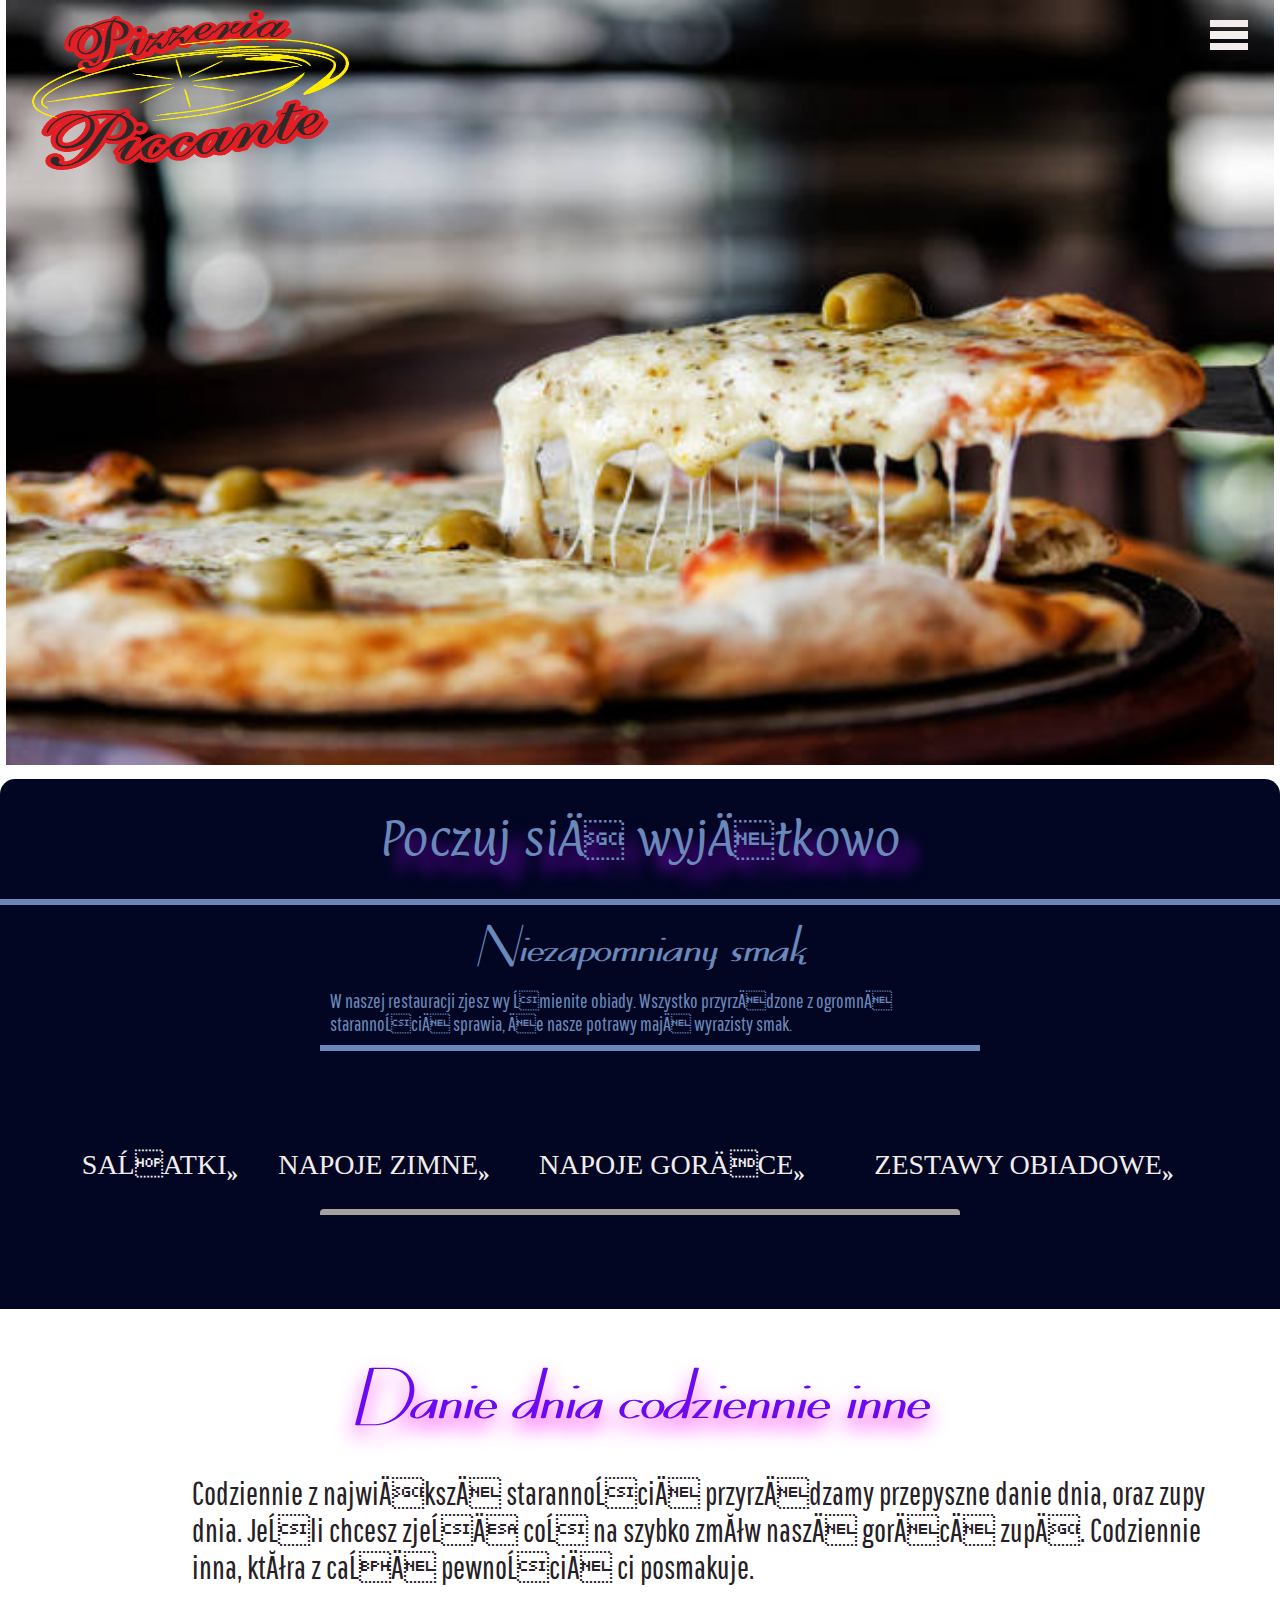
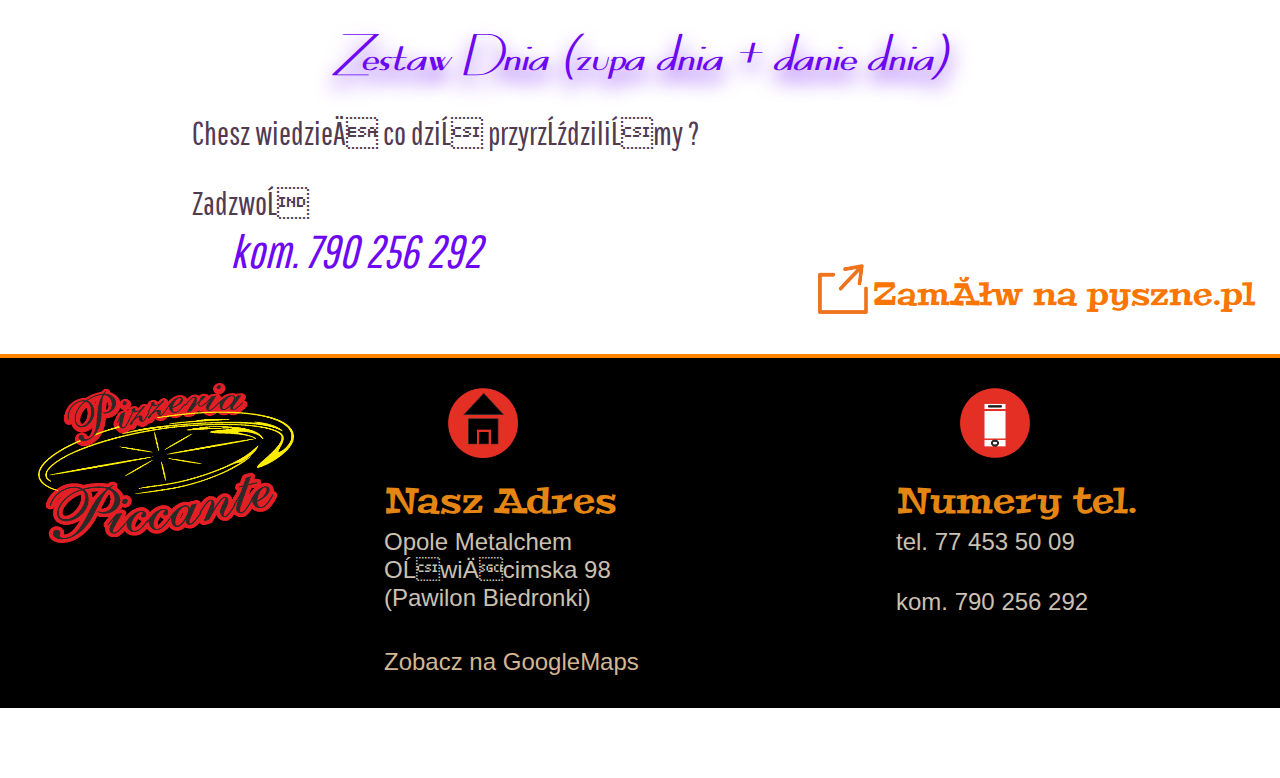
==== commit 661334ce: "change encoding to utf8 global" ====
--- a/Diner.html
+++ b/Diner.html
@@ -6,11 +6,6 @@
 
         <meta name="viewport" content="width=device-width, height=device-height, initial-scale=1">
         <meta http-equiv="content-type" content = "text/html; charset=ISO-8859-2">
-
-        <script src="https://ajax.googleapis.com/ajax/libs/jquery/3.7.1/jquery.min.js"></script>
-
-        <script type = "Text/JavaScript" src = "Script/Diner.js"> </script>
-        <script type = "Text/JavaScript" src = "Script/Data.js"> </script>
 
         <link rel = "stylesheet" href = "Stylesheet/StyleFonts.css" type = "Text/CSS">
 
@@ -35,6 +30,12 @@
 
         <link rel="stylesheet" href="Stylesheet/Diner/Style_320.css" type="Text/CSS" media = "ALL AND (max-width : 330px)">
 
+        
+        <script src="https://ajax.googleapis.com/ajax/libs/jquery/3.7.1/jquery.min.js"></script>
+
+        <script type = "Text/JavaScript" src = "Script/Diner.js"> </script>
+        <script type = "Text/JavaScript" src = "Script/Data.js"> </script>
+
 
         <TITLE>
                 Zestawy Obiadowe
@@ -86,7 +87,7 @@
                         </tr>
 
                         <tr>
-                            <td id="Galeria" onmouseenter = "MenuItemMouseEnt('#Galeria')" onmouseleave = "MenuItemMouseLeave('#Galeria')">GALERIA</td>
+                            <td id="Galeria" onclick = "MenuItemMouseClick('Galery')" onmouseenter = "MenuItemMouseEnt('#Galeria')" onmouseleave = "MenuItemMouseLeave('#Galeria')">GALERIA</td>
                         </tr>
 
                         <tr>
@@ -102,7 +103,7 @@
 
                 <span class = "HeaderText1">
 
-                    Poczuj si� wyj�tkowo
+                    Poczuj się wyjątkowo
 
                 </span>
 
@@ -114,9 +115,9 @@
 
                 <span class = "Text1">
 
-                    W naszej restauracji zjesz wy�mienite obiady.
-                    Wszystko przyrz�dzone z ogromn� staranno�ci� sprawia, �e
-                    nasze potrawy maj� wyrazisty smak. 
+                    W naszej restauracji zjesz wy śmienite obiady.
+                    Wszystko przyrządzone z ogromną starannością sprawia, ąe
+                    nasze potrawy mają wyrazisty smak. 
                     
                 </span>
 
@@ -131,16 +132,16 @@
 
 
 
-                    <span class="Salats_Button" onclick="ShowHide_Menu('Salats_Desc', 'Span.Salats_Button', 'SA�ATKI', 0)" onmouseenter = "MButtMouseEnt('Span.Salats_Button')" onmouseleave = "MButtMouseLeave('Span.Salats_Button')">
-                        SA�ATKI<sub><b>&#187</b></sub>
+                    <span class="Salats_Button" onclick="ShowHide_Menu('Salats_Desc', 'Span.Salats_Button', 'SAŁATKI', 0)" onmouseenter = "MButtMouseEnt('Span.Salats_Button')" onmouseleave = "MButtMouseLeave('Span.Salats_Button')">
+                        SAŁATKI<sub><b>&#187</b></sub>
                     </span>
 
                     <span class="ColdDrink_Button" onclick="ShowHide_Menu('ColdDrink_Desc', 'Span.ColdDrink_Button', 'NAPOJE ZIMNE', 1)" onmouseenter = "MButtMouseEnt('Span.ColdDrink_Button')" onmouseleave = "MButtMouseLeave('Span.ColdDrink_Button')">
                         NAPOJE ZIMNE<sub><b>&#187</b></sub>
                     </span>
 
-                    <span class="HotDrink_Button" onclick="ShowHide_Menu('HotDrink_Desc', 'Span.HotDrink_Button', 'NAPOJE GOR�CE', 2)" onmouseenter = "MButtMouseEnt('Span.HotDrink_Button')" onmouseleave = "MButtMouseLeave('Span.HotDrink_Button')">
-                        NAPOJE GOR�CE<sub><b>&#187</b></sub>
+                    <span class="HotDrink_Button" onclick="ShowHide_Menu('HotDrink_Desc', 'Span.HotDrink_Button', 'NAPOJE GORĄCE', 2)" onmouseenter = "MButtMouseEnt('Span.HotDrink_Button')" onmouseleave = "MButtMouseLeave('Span.HotDrink_Button')">
+                        NAPOJE GORĄCE<sub><b>&#187</b></sub>
                     </span>
 
                     <span class="Diner_Button" onclick="ShowHide_Menu('Diner_Desc', 'Span.Diner_Button', 'ZESTAWY OBIADOWE', 3)" onmouseenter = "MButtMouseEnt('Span.Diner_Button')" onmouseleave = "MButtMouseLeave('Span.Diner_Button')">
@@ -175,8 +176,8 @@
 
                 <span class = Text2_1>
                     
-                    Codziennie z najwi�ksz� staranno�ci� przyrz�dzamy przepyszne danie dnia, oraz zup� dnia.
-                    Je�li chcesz zje�� co� na szybko zm�w nasz� gor�c� zup�. Codziennie inna, kt�ra z ca�� pewno�ci� ci posmakuje.
+                    Codziennie z największą starannością przyrządzamy przepyszne danie dnia, oraz zupy dnia.
+                    Jeśli chcesz zjeść coś na szybko zmów naszą gorącą zupę. Codziennie inna, która z całą pewnością ci posmakuje.
                     
                 </span>
 
@@ -188,12 +189,12 @@
 
                 <span class = Text2_4>
                     
-                    Chesz wiedzie� co dzi� przyrz�dzili�my ? 
+                    Chesz wiedzieć co dziś przyrzżdziliśmy ? 
         
                 </span>
 
                 <span class = Text2_5>
-                    Zadzwo� 
+                    Zadzwoń 
                 </span>
 
                 <a href = "tel:790256292" >kom. 790 256 292</a>
@@ -203,7 +204,7 @@
 
                 <span class = "pyszne_pl">
 
-                    Zam�w na pyszne.pl
+                    Zamów na pyszne.pl
 
                 </span>
 
@@ -227,7 +228,7 @@
             </span>
 
             <span class = "Adres">
-            Opole Metalchem O�wi�cimska 98<br>
+            Opole Metalchem Oświęcimska 98<br>
                 (Pawilon Biedronki)
             </span>
 
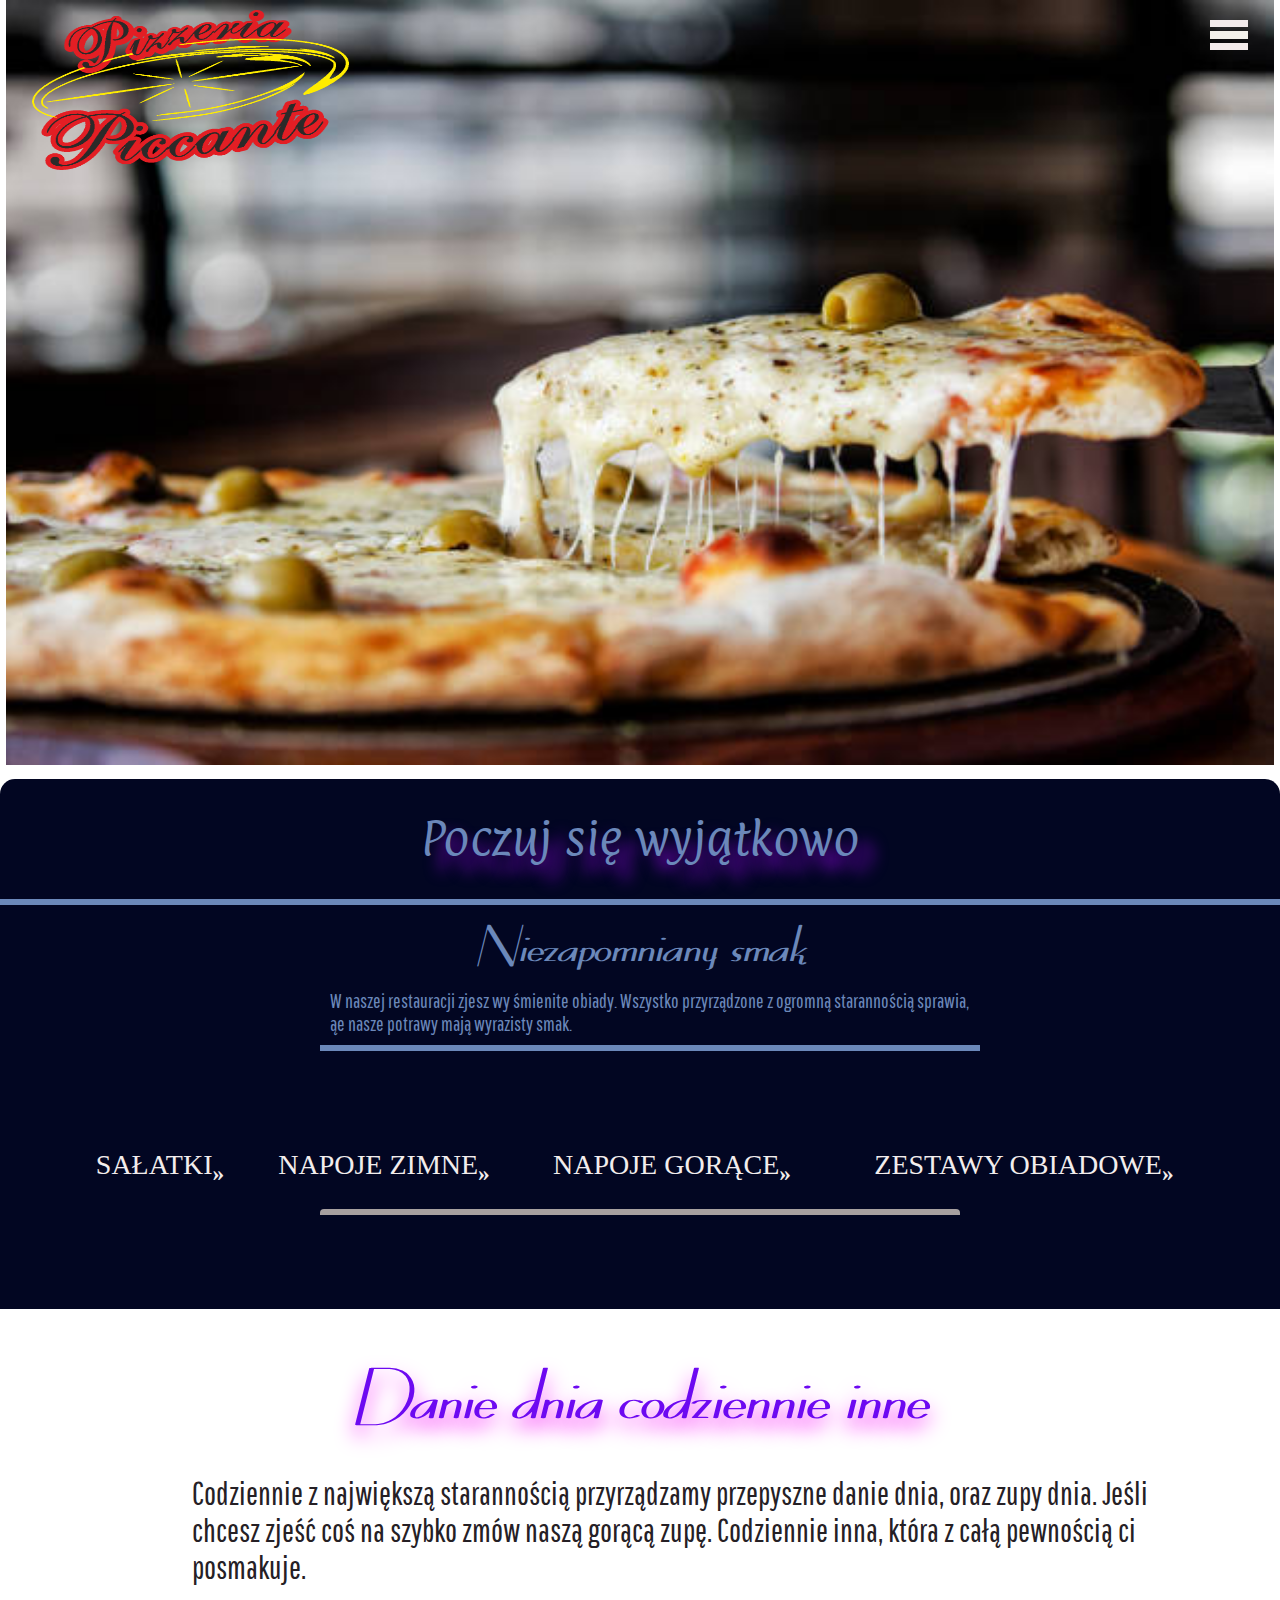
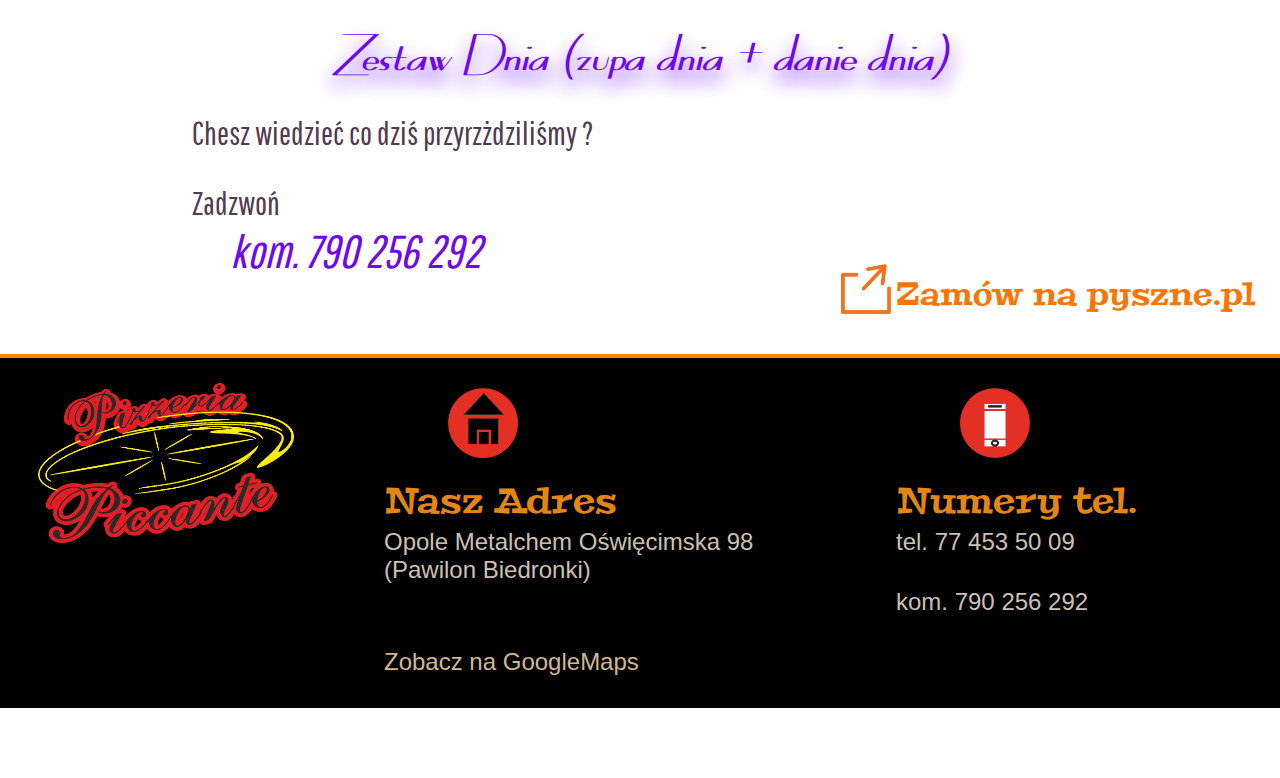
==== commit e185237a: "change metad caharset  encoding to utf8 global" ====
--- a/Diner.html
+++ b/Diner.html
@@ -5,7 +5,7 @@
     <HEAD>
 
         <meta name="viewport" content="width=device-width, height=device-height, initial-scale=1">
-        <meta http-equiv="content-type" content = "text/html; charset=ISO-8859-2">
+        <meta http-equiv="content-type" content = "text/html; charset=UTF-8">
 
         <link rel = "stylesheet" href = "Stylesheet/StyleFonts.css" type = "Text/CSS">
 
